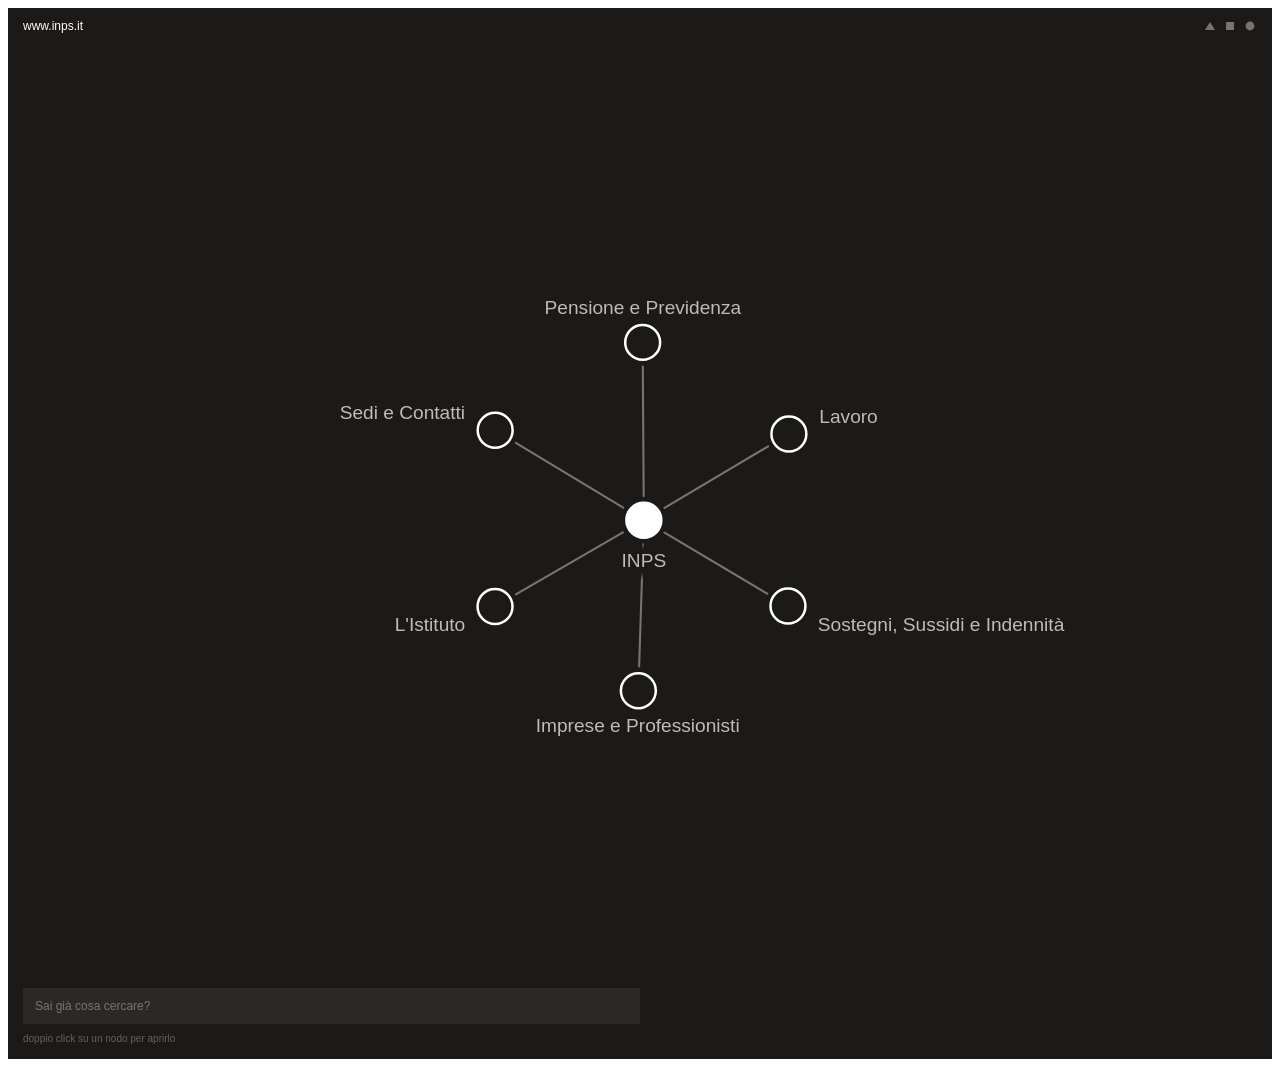
==== index.html @ 3ab74b45 "mappa interattiva PA italiana Strumento digitale legato alla ricerca "Design ostativo. I dark patter" ====
<style>
.vwrap{padding:0;}
.vpanel{background:#1b1a19;overflow:hidden;font-family:"Helvetica Neue",Helvetica,Arial,sans-serif;line-height:1.2;transition:opacity .3s ease;}
.vbar{display:flex;align-items:center;gap:10px;padding:11px 15px;}
.vaddr{font-size:12px;font-weight:500;color:#ffffff;}
.vicons{margin-left:auto;display:flex;align-items:center;gap:6px;}
.vicon{color:#76766f;cursor:pointer;display:inline-flex;transition:color .2s ease;}
.vicon:hover,.vicon.on{color:#b62118;}
.vfoot{padding:12px 15px;}
.vsearch{display:flex;align-items:center;width:50%;height:36px;padding:0 12px;background:#2a2927;box-sizing:border-box;}
.vsearch input{-webkit-appearance:none!important;appearance:none!important;border:0!important;border-radius:0!important;outline:0!important;box-shadow:none!important;background:transparent!important;margin:0!important;padding:0!important;height:100%!important;box-sizing:border-box!important;flex:1;font-size:12px;font-family:inherit;color:#ffffff;}
.vsearch input:focus,.vsearch input:focus-visible{outline:0!important;box-shadow:none!important;border:0!important;background:transparent!important;}
.vsearch input::placeholder{color:#76766f;}
.vstatus{font-size:10px;margin-top:9px;min-height:14px;overflow:hidden;}
.vstatus span{white-space:nowrap;overflow:hidden;text-overflow:ellipsis;color:#616160;}
.edge{stroke:#76766f;stroke-width:1.25;stroke-linecap:round;transition:stroke .3s,stroke-width .3s,opacity .5s;}
.edge.hot{stroke:#ffffff;stroke-width:2;}
.edge.redhot{stroke:#b62118;stroke-width:2.5;}
.edge.hid{opacity:0;}
.dot{cursor:pointer;transition:transform .2s ease-out,opacity .55s ease,stroke .3s;transform-box:fill-box;transform-origin:center;}
.dot.filled{fill:#ffffff;stroke:#ffffff;stroke-width:1.5;}
.dot.outline{fill:#1b1a19;stroke:#ffffff;stroke-width:1.5;}
.dot.redpath{stroke:#b62118;stroke-width:2;}
.dot.dim{stroke:#76766f;}
.dot.hid{opacity:0;pointer-events:none;}
.dot:hover{fill:#b62118;stroke:#b62118;transform:scale(1.4);}
.dot.home:hover{fill:#ffffff;stroke:#ffffff;transform:scale(1.4);}
.nlbl{font-size:11.5px;fill:#bdbcb8;font-family:"Helvetica Neue",Helvetica,Arial,sans-serif;pointer-events:none;transition:fill .3s ease;}
.nlbl.bright{fill:#ffffff;}
.nlbl.off{fill:#76766f;}
</style>
<div class="vwrap">
  <div class="vpanel" id="vpanel">
    <div class="vbar">
      <span class="vaddr">www.inps.it</span>
      <span class="vicons">
        <span class="vicon" id="vtri" title="apri lo schema completo" aria-label="schema completo"><svg width="14" height="14" viewBox="0 0 14 14" aria-hidden="true"><path d="M7 3 L12 11 L2 11 Z" fill="currentColor"/></svg></span>
        <span class="vicon" id="vfull" title="apri la vista affiancata (sito campione + mappa)" aria-label="apri vista affiancata"><svg width="14" height="14" viewBox="0 0 14 14" aria-hidden="true"><rect x="3" y="3" width="8" height="8" fill="currentColor"/></svg></span>
        <span class="vicon" id="vclose" title="Chiudi" aria-label="chiudi"><svg width="14" height="14" viewBox="0 0 14 14" aria-hidden="true"><circle cx="7" cy="7" r="4.4" fill="currentColor"/></svg></span>
      </span>
    </div>
    <svg id="vmap" width="100%" viewBox="0 0 760 560" role="img" style="display:block;background:#1b1a19;"></svg>
    <div class="vfoot">
      <div class="vsearch"><input id="vq" type="text" placeholder="Sai già cosa cercare?" aria-label="cerca nel sito"/></div>
      <div class="vstatus" id="vstatus"><span>doppio click su un nodo per aprirlo</span></div>
    </div>
  </div>
</div>
<script>
(function(){
  // Tutta la logica vive dentro boot(cfg), invece che sparsa nell'IIFE come prima,
  // perché il pulsante "quadrato" adesso deve aprire una seconda copia della mappa
  // dentro una finestra separata (vedi openSplitView più sotto). Per non tenere due
  // versioni del motore da mantenere allineate a mano, quella seconda copia viene
  // generata al volo con boot.toString() e rieseguita nel documento della nuova
  // finestra con misure diverse (più stretta e più alta). cfg porta solo i numeri
  // che cambiano fra le due versioni: il resto del codice è identico in entrambe.
  // Tutto quello che serve (compreso NS, che prima stava fuori dall'IIFE) deve
  // vivere dentro boot: è il testo di boot stesso ad essere rispedito nella
  // finestra nuova, quindi non può appoggiarsi a niente di esterno.
  function boot(cfg){
    var NS="http://www.w3.org/2000/svg";
    var E=function(t,a){var e=document.createElementNS(NS,t);for(var k in a)e.setAttribute(k,a[k]);return e;};
    var CX=cfg.CX, CY=cfg.CY, RAD=cfg.RAD, GAP=cfg.GAP, DEG=Math.PI/180, amp=cfg.amp, STAGGER=cfg.STAGGER, LOFF=cfg.LOFF;
    var VW=2*CX-40, VH=2*CY-40;
    var reduce = window.matchMedia && window.matchMedia('(prefers-reduced-motion: reduce)').matches;
    function easeOutCubic(t){return 1-Math.pow(1-t,3);}
    function easeOutBack(t){var c1=1.2,c3=c1+1;return 1+c3*Math.pow(t-1,3)+c1*Math.pow(t-1,2);}
    var _lmode="search", _full=false, _focusNode=null;
    function depthRadius(d){
      // I raggi erano numeri fissi pensati per il riquadro largo 760x560. Nella
      // vista affiancata il riquadro è più stretto, quindi li scalo in base a
      // quanto è piccola la dimensione che stringe di più (di solito la larghezza),
      // usando come riferimento il caso originale (280 = metà dei 560 di altezza).
      var k = Math.min(CX,CY)/280;
      if(d<=1)return 116*k;
      if(_lmode==="hover"){if(d===2)return 200*k;return 300*k;}
      if(_lmode==="full"){if(d===2)return 210*k;return 312*k;}
      if(d===2)return 206*k;return 286*k;
    }
    var B="https://www.inps.it/it/it";
    var SC="https://www.inps.it/it/it/dettaglio-scheda.it.schede-servizio-strumento.schede-servizi.";
    var O=B+"/l-istituto/organi-istituzionali", S=B+"/l-istituto/struttura-organizzativa", CIV=O+"/consiglio-di-indirizzo-e-vigilanza--civ";
    var tree={label:"INPS",url:B+".html",children:[
      {label:"Pensione e Previdenza",url:B+"/previdenza.html",children:[
        {label:"Prestazioni",url:B+"/previdenza.html",children:[
          {label:"Domanda di pensione",url:B+"/previdenza/domanda-di-pensione.html"},
          {label:"Fondi e Gestioni",url:B+"/previdenza/fondi-e-gestioni.html"},
          {label:"Prestiti e anticipi",url:B+"/previdenza/prestiti-e-anticipi.html"},
          {label:"Benefici e detrazioni",url:B+"/previdenza/benefici-previdenziali-e-detrazioni.html"}
        ]},
        {label:"Contributi",url:B+"/previdenza.html",children:[
          {label:"Versamento Contributi",url:B+"/previdenza/versamento-contributi.html"},
          {label:"Accredito figurativi",url:B+"/previdenza/accredito-contributi-figurativi.html"},
          {label:"Rimborso di contributi",url:B+"/previdenza/rimborso-di-contributi.html"},
          {label:"Ricongiunzioni e riscatti",url:B+"/previdenza/ricongiunzioni-e-riscatti.html"}
        ]},
        {label:"Servizi",url:B+"/previdenza.html",children:[
          {label:"Cedolino della pensione",url:SC+"cedolino-della-pensione-50615.cedolino-della-pensione.html"},
          {label:"Visualizzazione indebiti",url:SC+"visualizzazione-indebiti.html"},
          {label:"Stato di una pratica",url:SC+"stato-di-una-pratica-o-di-una-domanda.html"}
        ]}
      ]},
      {label:"Lavoro",url:B+"/lavoro.html",children:[
        {label:"Tutele",url:B+"/lavoro.html",children:[
          {label:"Congedi e permessi",url:B+"/lavoro/congedi-permessi-e-certificati.html"},
          {label:"Disoccupazione",url:B+"/lavoro/disoccupazione.html"},
          {label:"Malattia",url:B+"/lavoro/malattia.html"},
          {label:"Integrazioni salariali",url:B+"/lavoro/integrazioni-salariali.html"}
        ]},
        {label:"Rapporti di lavoro",url:B+"/lavoro.html",children:[
          {label:"Contratti di lavoro",url:B+"/lavoro/contratti-rapporti-lavoro.html"},
          {label:"TFS/TFR",url:B+"/lavoro/tfs-tfr.html"},
          {label:"Concorsi INPS",url:B+"/lavoro/concorsi-interpelli-e-reclutamenti-inps.html"}
        ]},
        {label:"Contributi",url:B+"/lavoro.html",children:[
          {label:"Contributi dipendenti",url:B+"/lavoro/contributi-dipendenti-e-collaboratori.html"},
          {label:"Contributi figurativi",url:B+"/lavoro/contributi-figurativi-valorizzazione.html"},
          {label:"Fondi di garanzia",url:B+"/lavoro/fondo-di-garanzia.html"}
        ]}
      ]},
      {label:"Sostegni, Sussidi e Indennità",url:B+"/sostegni-sussidi-indennita.html",children:[
        {label:"Famiglia",url:B+"/sostegni-sussidi-indennita.html",children:[
          {label:"Per genitori",url:B+"/sostegni-sussidi-indennita/per-genitori.html"},
          {label:"Per nucleo familiare",url:B+"/sostegni-sussidi-indennita/per-nucleo-familiare.html"},
          {label:"Per superstiti/eredi",url:B+"/sostegni-sussidi-indennita/per-superstiti-eredi.html"}
        ]},
        {label:"Reddito e lavoro",url:B+"/sostegni-sussidi-indennita.html",children:[
          {label:"Per disoccupati",url:B+"/sostegni-sussidi-indennita/per-disoccupati.html"},
          {label:"Per basso reddito",url:B+"/sostegni-sussidi-indennita/per-persone-a-basso-reddito.html"}
        ]},
        {label:"Salute",url:B+"/sostegni-sussidi-indennita.html",children:[
          {label:"Per disabili e invalidi",url:B+"/sostegni-sussidi-indennita/per-disabili-invalidi-inabili.html"},
          {label:"Per malattia",url:B+"/sostegni-sussidi-indennita/per-malattia.html"},
          {label:"Per spese sanitarie",url:B+"/sostegni-sussidi-indennita/per-spese-sanitarie.html"}
        ]},
        {label:"Studio",url:B+"/sostegni-sussidi-indennita.html",children:[
          {label:"Studio e formazione",url:B+"/sostegni-sussidi-indennita/studio-e-formazione.html"}
        ]}
      ]},
      {label:"Imprese e Professionisti",url:B+"/imprese-e-liberi-professionisti.html",children:[
        {label:"Pagamenti",url:B+"/imprese-e-liberi-professionisti.html",children:[
          {label:"Rimborsi",url:B+"/imprese-e-liberi-professionisti/rimborsi.html"},
          {label:"Debiti contributivi",url:B+"/imprese-e-liberi-professionisti/debiti-contributivi.html"},
          {label:"Incentivi all'assunzione",url:B+"/imprese-e-liberi-professionisti/incentivi-all-assunzione.html"}
        ]},
        {label:"Gestione azienda",url:B+"/imprese-e-liberi-professionisti.html",children:[
          {label:"Apertura/chiusura attività",url:B+"/imprese-e-liberi-professionisti/apertura-variazione-chiusura-azienda-attivita.html"},
          {label:"Comunicazioni adempimenti",url:B+"/imprese-e-liberi-professionisti/comunicazioni-per-adempimenti-contributivi.html"},
          {label:"Certificazioni",url:B+"/imprese-e-liberi-professionisti/certificazioni-e-riconoscimenti.html"}
        ]},
        {label:"Sostegno",url:B+"/imprese-e-liberi-professionisti.html",children:[
          {label:"Cassa Integrazione",url:B+"/imprese-e-liberi-professionisti/cassa-integrazione-e-riqualificazione-del-personale.html"},
          {label:"Lavoratori licenziati",url:B+"/imprese-e-liberi-professionisti/sostegno-ai-lavoratori-licenziati.html"},
          {label:"Eventi Straordinari",url:B+"/imprese-e-liberi-professionisti/eventi-straordinari.html"}
        ]}
      ]},
      {label:"L'Istituto",url:B+"/l-istituto.html",children:[
        {label:"Organi istituzionali",url:O+".html",children:[
          {label:"Presidente",url:O+"/presidente.html"},
          {label:"Consiglio di Amministrazione",url:O+"/consiglio-di-amministrazione.html"},
          {label:"CIV",url:CIV+".html"},
          {label:"Collegio dei Sindaci",url:O+"/collegio-dei-sindaci.html"},
          {label:"Direttore Generale",url:O+"/direttore-generale.html"}
        ]},
        {label:"Struttura organizzativa",url:S+".html",children:[
          {label:"Direzione Comunicazione",url:S+"/direzioni-centrali/direzione-centrale-comunicazione.html"},
          {label:"Direzione Entrate",url:S+"/direzioni-centrali/direzione-centrale-entrate.html"},
          {label:"Direzione Pensioni",url:S+"/direzioni-centrali/direzione-centrale-pensioni.html"},
          {label:"Direzione Risorse umane",url:S+"/direzioni-centrali/direzione-centrale-risorse-umane.html"},
          {label:"Uffici centrali",url:S+"/uffici-centrali.html"}
        ]},
        {label:"Documenti CIV",url:CIV+".html",children:[
          {label:"Delibere e Odg",url:CIV+"/delibere-e-odg.html"},
          {label:"Atti di indirizzo",url:CIV+"/atti-di-indirizzo-e-vigilanza.html"},
          {label:"Relazioni di verifica",url:CIV+"/atti-di-indirizzo-e-vigilanza/relazioni-di-verifica.html"},
          {label:"Eventi e pubblicazioni",url:CIV+"/eventi-e-pubblicazioni-del-civ.html"}
        ]}
      ]},
      {label:"Sedi e Contatti",url:B+"/sedi-e-contatti.html",children:[
        {label:"Canali di contatto",url:B+"/sedi-e-contatti.html",children:[
          {label:"Contact Center",url:B+"/sedi-e-contatti/contact-center-multicanale.html"},
          {label:"INPS Risponde",url:B+"/sedi-e-contatti/inps-risponde.html"}
        ]},
        {label:"Sul territorio",url:B+"/sedi-e-contatti.html",children:[
          {label:"Trova la Sede",url:B+"/sedi-e-contatti/trova-la-sede.html"},
          {label:"Uffici di Patronato",url:B+"/sedi-e-contatti/uffici-di-patronato.html"}
        ]},
        {label:"Strumenti",url:B+"/sedi-e-contatti.html",children:[
          {label:"Mappa del sito",url:B+"/mappa-del-sito.html"},
          {label:"App INPS Mobile",url:B+"/dettaglio-scheda.it.app.app-inps-mobile.html"}
        ]}
      ]}
    ]};
    function norm(n){n.children=(n.children||[]).map(function(c){return norm(c);});return n;}
    norm(tree);

    var svg=document.getElementById("vmap");
    svg.setAttribute("viewBox","0 0 "+(2*CX)+" "+(2*CY)); // ridondante sulla pagina principale, ma tiene sincronizzata la finestra affiancata senza dover copiare i numeri a mano nel markup
    var defs=E("defs",{});
    defs.innerHTML='<radialGradient id="vhalo" cx="50%" cy="50%" r="50%"><stop offset="0%" stop-color="#1b1a19" stop-opacity="1"/><stop offset="60%" stop-color="#1b1a19" stop-opacity="1"/><stop offset="100%" stop-color="#1b1a19" stop-opacity="0"/></radialGradient><radialGradient id="vglow" cx="50%" cy="50%" r="50%"><stop offset="0%" stop-color="#2d1513" stop-opacity="1"/><stop offset="58%" stop-color="#241312" stop-opacity="0.97"/><stop offset="100%" stop-color="#1b1a19" stop-opacity="0"/></radialGradient>';
    svg.appendChild(defs);
    var cam=E("g",{}); svg.appendChild(cam);
    var edgeLayer=E("g",{}), haloLayer=E("g",{}), nodeLayer=E("g",{}), lblLayer=E("g",{}), focusLayer=E("g",{});
    cam.appendChild(edgeLayer);cam.appendChild(haloLayer);cam.appendChild(nodeLayer);cam.appendChild(lblLayer);cam.appendChild(focusLayer);
    var nodes=[], edges=[], sections=[], home, hoveredNode=null;
    function build(node,parent,depth){
      node.depth=depth;node.parent=parent;node.url=node.url||"#";
      node.bx=CX;node.by=CY;node.tx=CX;node.ty=CY;node.ox=0;node.oy=0;node._ang=0;node._rOff=0;node._dx=CX;node._dy=CY;
      node.rcur=depth<=1?RAD:0;node.appearing=false;node.appearStart=0;node.lblW=null;node.wob=1;node._rk=0;node._pr=1;
      node._lo=(depth<=1?1:0);node._ho=(depth<=1?1:0);node._ulo=0;node._ux1=CX;node._ux2=CX;node._uy=CY;
      node.p1=Math.random()*6.28;node.p2=Math.random()*6.28;node.hidden=depth>=2;
      node.fill=depth===0?"filled":"outline";node.dim=false;node.bright=false;node.redOutline=false;node._match=null;
      node._disp=node.label;node._curText=node.label;node._lyShift=0;node._lhidden=false;node._focus=false;
      node.el=E("circle",{class:"dot "+node.fill+(depth>=2?" hid":""),r:node.rcur,cx:CX,cy:CY});
      node.halo=E("ellipse",{fill:"url(#vhalo)",rx:0,ry:11.5,cx:CX,cy:CY,opacity:0,"pointer-events":"none"});
      node.lbl=E("text",{class:"nlbl",x:CX,y:CY,"text-anchor":"middle","dominant-baseline":"central"});
      node.lbl.style.opacity=node._lo; node.lbl.textContent=node.label;
      node.ul=E("line",{stroke:"#b62118","stroke-width":1.8,"stroke-linecap":"round","pointer-events":"none",x1:0,y1:0,x2:0,y2:0,opacity:0});
      haloLayer.appendChild(node.halo);nodeLayer.appendChild(node.el);lblLayer.appendChild(node.lbl);lblLayer.appendChild(node.ul);
      if(parent){node.inEdge={from:parent,to:node,el:E("line",{class:"edge"+(depth>=2?" hid":""),x1:CX,y1:CY,x2:CX,y2:CY})};edgeLayer.appendChild(node.inEdge.el);edges.push(node.inEdge);}
      nodes.push(node);if(depth===1)sections.push(node);
      node.children.forEach(function(c){build(c,node,depth+1);});
    }
    build(tree,null,0);home=tree;
    sections.forEach(function(s,i){s.angle0=(-90+i*(360/sections.length))*DEG;});

    function leafCount(n,inc){var k=n.children.filter(inc);if(!k.length)return 1;var s=0;for(var i=0;i<k.length;i++)s+=leafCount(k[i],inc);return s;}
    function layoutNode(node,a0,a1,inc){
      node._ang=(a0+a1)/2;
      if(node.depth>=1){var R=depthRadius(node.depth)+(node._rOff||0);node.tx=CX+R*Math.cos(node._ang);node.ty=CY+R*Math.sin(node._ang);}
      var kids=node.children.filter(inc);
      if(!kids.length)return;
      var tot=0,lc=[];for(var i=0;i<kids.length;i++){lc[i]=leafCount(kids[i],inc);tot+=lc[i];}
      if(!tot)tot=kids.length;
      var a=a0;
      for(var j=0;j<kids.length;j++){kids[j]._rOff=(j%2)*STAGGER;var w=(a1-a0)*(lc[j]/tot);layoutNode(kids[j],a,a+w,inc);a+=w;}
    }
    function bbox(pred,withLabels){
      var mnX=1e9,mnY=1e9,mxX=-1e9,mxY=-1e9,any=false;
      for(var i=0;i<nodes.length;i++){var n=nodes[i];if(!pred(n))continue;any=true;
        var pts=[[n.tx,n.ty]];
        if(withLabels){
          var w=(n.lblW||n.label.length*6.0)+12;
          if(n===home){pts.push([n.tx-w/2,n.ty+RAD+18]);pts.push([n.tx+w/2,n.ty+RAD+18]);}
          else{var ux=n.tx-CX,uy=n.ty-CY,L=Math.hypot(ux,uy)||1;var ax=n.tx+ux/L*LOFF,ay=n.ty+uy/L*LOFF;
            var tipx=(ux>=0)?ax+w:ax-w;pts.push([ax,ay]);pts.push([tipx,ay]);pts.push([n.tx,n.ty+13]);pts.push([n.tx,n.ty-13]);}
        }
        for(var p=0;p<pts.length;p++){var X=pts[p][0],Y=pts[p][1];if(X<mnX)mnX=X;if(X>mxX)mxX=X;if(Y<mnY)mnY=Y;if(Y>mxY)mxY=Y;}
      }
      return any?{minX:mnX,minY:mnY,maxX:mxX,maxY:mxY}:null;
    }

    function geoT(n,text,shift){
      n.lbl.textContent=text; var w; try{w=n.lbl.getComputedTextLength();}catch(e){w=text.length*6;}
      var lx,ly,anc;
      if(n===home){lx=n.tx;ly=n.ty+RAD+14+(shift||0);anc="middle";}
      else{var ux=n.tx-CX,uy=n.ty-CY,L=Math.hypot(ux,uy)||1;lx=n.tx+ux/L*LOFF;ly=n.ty+uy/L*LOFF+(shift||0);anc=(ux>4?"start":(ux<-4?"end":"middle"));}
      var x0=anc==="start"?lx:(anc==="end"?lx-w:lx-w/2);
      return {x0:x0,x1:x0+w,y0:ly-7,y1:ly+7,w:w};
    }
    function hit(b,list){for(var i=0;i<list.length;i++){var o=list[i];if(b.x0<o.x1+3&&b.x1>o.x0-3&&b.y0<o.y1+3&&b.y1>o.y0-3)return true;}return false;}
    function prioritySort(pri){return function(a,b){var pa=(a===pri?0:(a.bright?1:(a.redOutline?2:3+a.depth)));var pb=(b===pri?0:(b.bright?1:(b.redOutline?2:3+b.depth)));return pa-pb;};}
    function resetLabels(){nodes.forEach(function(n){n._lyShift=0;n._lhidden=false;n._disp=n.label;});}
    function finishLabels(vis){vis.forEach(function(n){n.lbl.textContent=n._disp;n._curText=n._disp;n.lblW=null;});}
    function resolveNudge(pri){
      resetLabels();
      var vis=nodes.filter(function(n){return !n.hidden;});
      vis.sort(prioritySort(pri));
      var boxes=[],shifts=[0,13,-13,22,-22,31,-31];
      vis.forEach(function(n){
        var chosen=null,cs=0;
        for(var s=0;s<shifts.length;s++){var g=geoT(n,n.label,shifts[s]);if(!hit(g,boxes)){chosen=g;cs=shifts[s];break;}}
        if(!chosen){chosen=geoT(n,n.label,0);cs=0;}
        n._lyShift=cs;boxes.push(chosen);
      });
      finishLabels(vis);
    }
    function resolveTruncate(pri){
      // Prima versione: provava solo la posizione base e, se collideva, accorciava
      // il testo restando fermo lì. Il guaio è che due nodi vicini nello schema
      // completo restano quasi sempre alla stessa altezza: rimpicciolire la scritta
      // non li separa, e il risultato erano le etichette impastate una sull'altra
      // che si vedevano nello screenshot. Ora, esattamente come fa resolveNudge per
      // la mappa normale, si tentano prima tutti gli spostamenti verticali con il
      // nome per intero; si passa a tagliare con i puntini solo come ultima risorsa,
      // continuando comunque a provare le stesse posizioni alternative.
      resetLabels();
      var vis=nodes.filter(function(n){return !n.hidden;});
      vis.sort(prioritySort(pri));
      var boxes=[],shifts=[0,13,-13,22,-22,31,-31];
      vis.forEach(function(n){
        var full=n.label,chosen=null,cs=0,text=full;
        for(var s=0;s<shifts.length;s++){
          var g=geoT(n,full,shifts[s]);
          if(!hit(g,boxes)){chosen=g;cs=shifts[s];break;}
        }
        if(!chosen){
          for(var k=full.length-1;k>=3&&!chosen;k--){
            var t=full.slice(0,k)+"…";
            for(var s2=0;s2<shifts.length;s2++){
              var gg=geoT(n,t,shifts[s2]);
              if(!hit(gg,boxes)){chosen=gg;cs=shifts[s2];text=t;break;}
            }
          }
        }
        if(!chosen){text=(full.length<=4)?full:(full.slice(0,3)+"…");chosen=geoT(n,text,0);cs=0;}
        n._disp=text;n._lyShift=cs;boxes.push(chosen);
      });
      finishLabels(vis);
    }

    var statusSpan=document.querySelector("#vstatus span");
    function setStatus(txt){statusSpan.textContent=txt;}
    function cleanUrl(u){u=(u||'').replace(/^https?:\/\//,'');if(u.length>62)u=u.slice(0,59)+'…';return u;}
    function applyVisual(n){
      n.el.setAttribute("class","dot "+n.fill+(n===home?" home":"")+(n.hidden?" hid":"")+(n.dim?" dim":"")+(n.redOutline?" redpath":""));
      n.lbl.setAttribute("class","nlbl"+((n.bright||n.redOutline)?" bright":"")+(n.dim?" off":""));
      if(n.inEdge)n.inEdge.el.classList.toggle("hid",n.hidden);
    }
    function triggerAppear(list,now0){
      list.forEach(function(n){n._rk=Math.random();});
      list.sort(function(a,b){return a.depth-b.depth||a._rk-b._rk;});
      list.forEach(function(n,k){n.appearing=true;n.appearStart=now0+k*120+Math.random()*55;n.bx=n.parent.bx;n.by=n.parent.by;n.rcur=0;n._lo=0;n._ho=0;});
    }
    function clearMatches(){nodes.forEach(function(n){n._match=null;});}
    function clearRed(){nodes.forEach(function(n){n.redOutline=false;});nodes.forEach(applyVisual);edges.forEach(function(e){e.el.classList.remove("redhot");});}

    function moveToFocus(n){
      if(!n||n===home)return;
      n.halo.setAttribute("fill","url(#vglow)");
      focusLayer.appendChild(n.halo);focusLayer.appendChild(n.lbl);focusLayer.appendChild(n.ul);
      // n.el (il pallino) di proposito NON viene più spostato qui. Portarlo avanti
      // e indietro fra i gruppi mentre il mouse ci stava sopra gli faceva perdere
      // per un frame lo stato :hover del CSS (o interrompeva la transizione dello
      // scale), ed era quello lo sfarfallio sul nodo appena lasciato segnalato in
      // fase di test. L'alone e l'etichetta sopra a tutto bastano per leggerla bene,
      // il pallino può restare nel suo layer normale.
      n._focus=true;
    }
    function clearFocus(n){
      if(!n)return;
      n.halo.setAttribute("fill","url(#vhalo)");
      haloLayer.appendChild(n.halo);lblLayer.appendChild(n.lbl);lblLayer.appendChild(n.ul);
      n._focus=false;
    }
    function applyFocus(n){if(_focusNode&&_focusNode!==n)clearFocus(_focusNode);if(n&&n!==home){moveToFocus(n);_focusNode=n;}else{_focusNode=null;}}

    function setLayout(H,red){
      if(red===undefined)red=true;
      _lmode="hover";
      clearMatches();
      nodes.forEach(function(n){n._oldHidden=n.hidden;});
      nodes.forEach(function(n){n._vis=(n.depth<=1);n._exp=false;n.bright=false;n.dim=false;n.redOutline=false;n.fill=(n===home?"filled":"outline");n._rOff=0;});
      var section=null,redPath=[];
      if(H){section=H;while(section.depth>1)section=section.parent;
        for(var pp=H;pp&&pp.depth>=1;pp=pp.parent){if(pp.children.length)pp._exp=true;}
        for(var qq=H;qq;qq=qq.parent)redPath.push(qq);}
      var asc=nodes.slice().sort(function(a,b){return a.depth-b.depth;});
      asc.forEach(function(n){if(n.depth>1)n._vis=n.parent._vis&&n.parent._exp;});
      home.tx=CX;home.ty=CY;home._ang=0;
      sections.forEach(function(s){var R=depthRadius(1);s.tx=CX+R*Math.cos(s.angle0);s.ty=CY+R*Math.sin(s.angle0);s._ang=s.angle0;});
      if(section){
        var lc=leafCount(section,function(n){return n._vis;});
        var wdeg=Math.max(58,Math.min(150,lc*13));
        var W=wdeg*DEG;
        layoutNode(section, section.angle0-W/2, section.angle0+W/2, function(n){return n._vis;});
        sections.forEach(function(s){if(s!==section)s.dim=true;});
      }
      nodes.forEach(function(n){if(n.depth>=2)n.hidden=!n._vis;});
      asc.forEach(function(n){if(n.depth>=2&&n.hidden){n.tx=n.parent.tx;n.ty=n.parent.ty;}});
      if(red)redPath.forEach(function(n){if(n!==home)n.redOutline=true;});
      var newly=[];asc.forEach(function(n){if(n._oldHidden&&!n.hidden&&n.parent)newly.push(n);});
      triggerAppear(newly,performance.now());
      nodes.forEach(applyVisual);
      edges.forEach(function(e){e.el.classList.remove("hot");e.el.classList.remove("redhot");});
      if(red)redPath.forEach(function(node){if(node.inEdge)node.inEdge.el.classList.add("redhot");});
      resolveNudge(H||null);
      if(section){cam.mode="hover";cam.box=bbox(function(n){return !n.hidden&&!n.dim;},true);}
      else{cam.mode="idle";cam.box=null;}
    }

    function searchLayout(matches){
      _lmode="search";
      nodes.forEach(function(n){n._oldHidden=n.hidden;});
      var revealed={};function reveal(n){for(var p=n;p;p=p.parent)revealed[nodes.indexOf(p)]=true;}
      matches.forEach(reveal);
      function isRev(n){return revealed[nodes.indexOf(n)]===true;}
      nodes.forEach(function(n){n.bright=false;n.dim=false;n.redOutline=false;n.fill=(n===home?"filled":"outline");n._rOff=0;});
      nodes.forEach(function(n){n.hidden=(n!==home)&&!isRev(n);});
      home.tx=CX;home.ty=CY;home._ang=0;
      sections.forEach(function(s){var R=depthRadius(1);s.tx=CX+R*Math.cos(s.angle0);s.ty=CY+R*Math.sin(s.angle0);s._ang=s.angle0;});
      var inc=function(n){return isRev(n);};
      var revSecs=sections.filter(isRev).sort(function(a,b){return a.angle0-b.angle0;});
      if(revSecs.length){
        var ns=revSecs.length, gap=(ns>1?9*DEG:0), usable=2*Math.PI-gap*ns;
        var tot=0,lc=[];revSecs.forEach(function(s,i){lc[i]=leafCount(s,inc);tot+=lc[i];});if(!tot)tot=ns;
        var a=-Math.PI/2;
        revSecs.forEach(function(s,i){var w=usable*(lc[i]/tot);layoutNode(s,a,a+w,inc);a+=w+gap;});
      }
      nodes.forEach(function(n){if(n.hidden){n.tx=home.tx;n.ty=home.ty;}});
      matches.forEach(function(m){m.fill="filled";m.bright=true;});
      var newly=[];nodes.slice().sort(function(a,b){return a.depth-b.depth;}).forEach(function(n){if(n._oldHidden&&!n.hidden&&n.parent)newly.push(n);});
      triggerAppear(newly,performance.now());
      nodes.forEach(applyVisual);
      edges.forEach(function(e){e.el.classList.remove("redhot");e.el.classList.toggle("hot",!e.to.hidden&&!e.from.hidden);});
      resolveNudge(null);
      cam.box=bbox(function(n){return !n.hidden;},true);cam.mode="search";
    }

    function openAll(){
      _full=true;_lmode="full";clearMatches();
      nodes.forEach(function(n){n._oldHidden=n.hidden;});
      nodes.forEach(function(n){n.bright=false;n.dim=false;n.redOutline=false;n.fill=(n===home?"filled":"outline");n._rOff=0;n.hidden=false;});
      home.tx=CX;home.ty=CY;home._ang=0;
      var inc=function(){return true;};
      // il gap fra le sezioni era 6°: portato a 9° (uguale a quello della ricerca)
      // per dare un po' più di respiro fra un ramo e l'altro prima ancora che
      // entri in gioco resolveTruncate — meno affollamento a monte, meno lavoro
      // da fare a valle per separare le etichette.
      var ns=sections.length, gap=9*DEG, usable=2*Math.PI-gap*ns;
      var tot=0,lc=[];sections.forEach(function(s,i){lc[i]=leafCount(s,inc);tot+=lc[i];});if(!tot)tot=ns;
      var a=-Math.PI/2;
      sections.forEach(function(s,i){var w=usable*(lc[i]/tot);layoutNode(s,a,a+w,inc);a+=w+gap;});
      var newly=[];nodes.slice().sort(function(a,b){return a.depth-b.depth;}).forEach(function(n){if(n._oldHidden&&!n.hidden&&n.parent)newly.push(n);});
      triggerAppear(newly,performance.now());
      nodes.forEach(applyVisual);
      edges.forEach(function(e){e.el.classList.remove("redhot");e.el.classList.remove("hot");});
      // Agganciato (zoomato) mostro i nomi per intero, solo spostati per non toccarsi;
      // negli altri contesti (inquadratura che tiene tutto) accorcio coi puntini.
      (ctxMode()==="docked"?resolveNudge:resolveTruncate)(null);
      cam.box=bbox(function(n){return !n.hidden;},true);cam.mode="search";
    }
    function highlightInFull(H){
      nodes.forEach(function(n){n.redOutline=false;});
      for(var qq=H;qq&&qq!==home;qq=qq.parent)qq.redOutline=true;
      nodes.forEach(applyVisual);
      edges.forEach(function(e){e.el.classList.remove("redhot");});
      for(var p=H;p&&p.parent;p=p.parent){if(p.inEdge)p.inEdge.el.classList.add("redhot");}
      (ctxMode()==="docked"?resolveNudge:resolveTruncate)(H);
    }

    function qval(){var q=document.getElementById("vq");return q?q.value.trim():"";}
    nodes.forEach(function(n){
      n.el.addEventListener("mouseenter",function(){
        if(qval())return;
        if(n===home){hoveredNode=null;applyFocus(null);if(_full){clearRed();resolveTruncate(null);setStatus("schema completo · posati su un nodo");}else{setLayout(null);setStatus("doppio click su un nodo per aprirlo");}return;}
        hoveredNode=n;
        if(_full){highlightInFull(n);}else{setLayout(n,true);}
        applyFocus(n);
        setStatus("doppio click per aprire: "+cleanUrl(n.url));
      });
      n.el.addEventListener("mouseleave",function(){if(hoveredNode===n)hoveredNode=null;});
      n.el.addEventListener("dblclick",function(){if(n.hidden)return;if(n.url&&n.url!=="#")window.open(n.url,"_blank","noopener");});
    });

    function search(raw){
      var q=(raw||"").trim().toLowerCase();
      clearMatches();hoveredNode=null;applyFocus(null);
      if(!q){if(_full){openAll();setStatus("schema completo · posati su un nodo");}else{setLayout(null);setStatus("doppio click su un nodo per aprirlo");}return;}
      var matches=nodes.filter(function(n){return n.label.toLowerCase().indexOf(q)>-1;});
      if(matches.length===0){setLayout(null);setStatus("nessun risultato per «"+raw.trim()+"»");return;}
      matches.forEach(function(n){n._match={start:n.label.toLowerCase().indexOf(q),len:q.length};});
      searchLayout(matches);
      var word=matches.length===1?"risultato":"risultati";
      setStatus(matches.length+" "+word+" · doppio click per aprire");
    }
    document.getElementById("vq").addEventListener("input",function(){search(this.value);});
    document.getElementById("vtri").addEventListener("click",function(){
      if(_full){_full=false;applyFocus(null);setLayout(null);setStatus("doppio click su un nodo per aprirlo");this.classList.remove("on");}
      else{openAll();setStatus("schema completo · posati su un nodo");this.classList.add("on");}
    });

    // Il quadrato apre una vista affiancata: un sito campione a sinistra e, a
    // destra, questa stessa mappa in una colonna più stretta e più alta (una vera
    // "finestra divisa" del sistema operativo non è qualcosa che una pagina web
    // possa comandare per motivi di sicurezza del browser, quindi l'effetto è
    // ricreato con due riquadri dentro un'unica finestra nuova, che è l'equivalente
    // pratico più vicino). openSplitView vive dentro boot proprio per poter essere
    // rigenerata via boot.toString() e rieseguita nel documento della finestra
    // aperta, con cfg diverso: stessa logica, misure diverse.
    function openSplitView(){
      var w=window.open("","_blank","width=1180,height=880");
      if(!w){setStatus("il browser ha bloccato il pop-up: consenti le finestre per la vista affiancata");return;}
      var vCfg={CX:230,CY:360,RAD:10.5,GAP:4,amp:2.0,STAGGER:38,LOFF:19,closeAction:"window",followZoom:1.7};
      var appMarkup=
        '<div class="vpanel" id="vpanel">'+
          '<div class="vbar">'+
            '<span class="vaddr">www.inps.it</span>'+
            '<span class="vicons">'+
              '<span class="vicon" id="vtri" title="apri lo schema completo" aria-label="schema completo"><svg width="14" height="14" viewBox="0 0 14 14" aria-hidden="true"><path d="M7 3 L12 11 L2 11 Z" fill="currentColor"/></svg></span>'+
              '<span class="vicon" id="vfloat" title="finestra a parte sopra il sito" aria-label="finestra a parte sopra il sito"><svg width="14" height="14" viewBox="0 0 14 14" aria-hidden="true"><rect x="3" y="3" width="8" height="8" fill="currentColor"/></svg></span>'+
              '<span class="vicon" id="vclose" title="Chiudi" aria-label="chiudi"><svg width="14" height="14" viewBox="0 0 14 14" aria-hidden="true"><circle cx="7" cy="7" r="4.4" fill="currentColor"/></svg></span>'+
            '</span>'+
          '</div>'+
          '<svg id="vmap" width="100%" viewBox="0 0 '+(2*vCfg.CX)+' '+(2*vCfg.CY)+'" role="img" style="display:block;background:#1b1a19;"></svg>'+
          '<div class="vfoot">'+
            '<div class="vsearch"><input id="vq" type="text" placeholder="Sai già cosa cercare?" aria-label="cerca nel sito"/></div>'+
            '<div class="vstatus" id="vstatus"><span>doppio click su un nodo per aprirlo</span></div>'+
          '</div>'+
        '</div>';
      // Il sito INPS vieta di essere incluso in un frame (X-Frame-Options), quindi
      // l'iframe restava vuoto con "Connessione negata". Qui il riquadro di sinistra
      // è una riproduzione statica e fedele della home inps.it, in puro HTML/CSS:
      // si carica sempre, resta leggera e non dipende dai permessi del sito reale.
      function inpsCard(tag,date,title,blurb){
        return '<div class="inps-card"><div class="inps-card-top"><span class="inps-card-ico"></span>'+
          '<span class="inps-card-tag">'+tag+(date?' <span class="inps-card-date">'+date+'</span>':'')+'</span></div>'+
          '<div class="inps-card-title">'+title+'</div><div class="inps-card-blurb">'+blurb+'</div>'+
          '<div class="inps-card-more">'+(tag==='Servizio'?'Accedi al servizio':'Scopri di più')+' \u2192</div></div>';
      }
      var inpsSwirl='<svg width="40" height="26" viewBox="0 0 40 26" aria-hidden="true"><path d="M6 13 C6 6.4 13 6.4 18.5 13 C24 19.6 31 19.6 31 13 C31 6.4 24 6.4 18.5 13 C13 19.6 6 19.6 6 13 Z" fill="none" stroke="#0059a9" stroke-width="3.4" stroke-linecap="round"/></svg>';
      var inpsSearchIco='<svg width="17" height="17" viewBox="0 0 24 24" fill="none" stroke="#0059a9" stroke-width="2.2" stroke-linecap="round"><circle cx="10.5" cy="10.5" r="7"/><line x1="15.8" y1="15.8" x2="21" y2="21"/></svg>';
      var sampleMarkup=
        '<div class="samplepane">'+
          '<div class="sampleview">'+
            '<div class="inps">'+
              '<div class="inps-utility"><div class="inps-wrap inps-utility-in">'+
                '<nav class="inps-util-links"><a>L\'Istituto</a><a>INPS Comunica</a><a>Dati e Bilanci</a><a>Avvisi, Bandi e Fatturazione</a><a>Sedi e Contatti</a><a>Assistenza</a></nav>'+
                '<div class="inps-util-right"><span class="inps-lang">ITA \u25be</span><button class="inps-login">Accedi</button></div>'+
              '</div></div>'+
              '<div class="inps-head"><div class="inps-wrap inps-head-in">'+
                '<div class="inps-logo"><span class="inps-logo-mark">'+inpsSwirl+'</span><span class="inps-logo-text">INPS</span></div>'+
                '<div class="inps-search">'+inpsSearchIco+'<input value="" placeholder="Cerca servizi, informazioni, strumenti. Es.: \u2018Pensione di vecchiaia\u2019" readonly></div>'+
              '</div></div>'+
              '<div class="inps-nav"><div class="inps-wrap inps-nav-in">'+
                '<a class="inps-nav-item">Pensione e Previdenza \u25be</a>'+
                '<a class="inps-nav-item">Lavoro \u25be</a>'+
                '<a class="inps-nav-item">Sostegni, Sussidi e Indennità \u25be</a>'+
                '<a class="inps-nav-item">Imprese e Liberi Professionisti \u25be</a>'+
              '</div></div>'+
              '<div class="inps-wrap"><div class="inps-hero">'+
                '<div class="inps-hero-txt"><h1>L\'INPS è sempre con te.</h1><p>Scopri i servizi e gli strumenti per la tua vita quotidiana.</p><button class="inps-hero-btn">Entra in MyINPS</button></div>'+
                '<div class="inps-hero-img"></div>'+
              '</div></div>'+
              '<div class="inps-wrap"><h2 class="inps-section-title">In evidenza</h2>'+
                '<div class="inps-cards">'+
                  inpsCard('Notizia','15/05/2024','Assegno Unico e Universale Figli','Importi, requisiti e come fare domanda.')+
                  inpsCard('Notizia','10/05/2024','Bonus Psicologo','Al via le domande per il contributo, sessione 2024.')+
                  inpsCard('Notizia','08/05/2024','Congedo Parentale','Novità e aggiornamenti sulle modalità di fruizione.')+
                  inpsCard('Servizio','','Estratto Conto Contributivo','Verifica la tua posizione assicurativa.')+
                '</div>'+
              '</div>'+
            '</div>'+
          '</div>'+
        '</div>';
      var css=
        "@import url('https://fonts.googleapis.com/css2?family=Titillium+Web:wght@300;400;600;700;900&display=swap');"+
        "*{box-sizing:border-box;}"+
        "html,body{margin:0;height:100%;background:#141413;}"+
        "body{display:flex;font-family:'Helvetica Neue',Helvetica,Arial,sans-serif;}"+
        ".splitwrap{display:flex;width:100%;height:100%;}"+
        ".samplepane{flex:1 1 auto;min-width:0;display:flex;flex-direction:column;overflow:hidden;background:#ffffff;}"+
        ".sampleview{position:relative;flex:1 1 auto;min-height:0;overflow:auto;background:#ffffff;}"+
        // --- Riproduzione statica della home INPS (font reale Titillium Web) ---
        ".inps{background:#ffffff;color:#1b1b1b;min-height:100%;font-family:'Titillium Web','Helvetica Neue',Helvetica,Arial,sans-serif;}"+
        ".inps-wrap{max-width:1080px;margin:0 auto;padding:0 24px;}"+
        ".inps-utility{border-bottom:1px solid #eaeaea;}"+
        ".inps-utility-in{display:flex;align-items:center;justify-content:space-between;gap:14px;min-height:42px;flex-wrap:wrap;}"+
        ".inps-util-links{display:flex;gap:17px;flex-wrap:wrap;}"+
        ".inps-util-links a{font-size:12px;color:#26537e;text-decoration:none;white-space:nowrap;cursor:pointer;}"+
        ".inps-util-right{display:flex;align-items:center;gap:14px;}"+
        ".inps-lang{font-size:12px;color:#26537e;}"+
        ".inps-login{background:#0059a9;color:#fff;border:0;border-radius:4px;padding:8px 20px;font-size:13px;font-weight:700;cursor:pointer;}"+
        ".inps-head-in{display:flex;align-items:center;gap:26px;padding:16px 0;}"+
        ".inps-logo{display:flex;align-items:center;gap:9px;flex:0 0 auto;}"+
        ".inps-logo-mark{display:inline-flex;}"+
        ".inps-logo-text{font-size:27px;font-weight:700;letter-spacing:.04em;color:#0059a9;}"+
        ".inps-search{flex:1;min-width:0;display:flex;align-items:center;gap:11px;border:1px solid #cfd6dd;border-radius:6px;padding:0 16px;height:46px;background:#fff;}"+
        ".inps-search-ico{color:#0059a9;display:inline-flex;flex:0 0 auto;}"+
        ".inps-search input{border:0;outline:0;flex:1;min-width:0;font-size:14px;font-family:inherit;color:#5b6470;background:transparent;}"+
        ".inps-nav{border-top:1px solid #ededed;border-bottom:1px solid #ededed;background:#fff;}"+
        ".inps-nav-in{display:flex;gap:32px;min-height:52px;align-items:center;flex-wrap:wrap;}"+
        ".inps-nav-item{font-size:14px;font-weight:700;color:#003366;text-decoration:none;white-space:nowrap;cursor:pointer;}"+
        ".inps-hero{margin:24px 0;border-radius:8px;overflow:hidden;display:flex;min-height:220px;background:linear-gradient(115deg,#0a4f9e,#0b57a4 55%,#1466bd);}"+
        ".inps-hero-txt{flex:1 1 58%;padding:40px;color:#fff;display:flex;flex-direction:column;justify-content:center;gap:14px;}"+
        ".inps-hero-txt h1{margin:0;font-size:32px;font-weight:700;line-height:1.08;}"+
        ".inps-hero-txt p{margin:0;font-size:16px;font-weight:400;opacity:.94;max-width:340px;line-height:1.4;}"+
        ".inps-hero-btn{align-self:flex-start;margin-top:8px;background:#fff;color:#0059a9;border:0;border-radius:6px;padding:12px 22px;font-size:14px;font-weight:700;cursor:pointer;}"+
        ".inps-hero-img{flex:0 0 40%;background:linear-gradient(160deg,#0d4d94,#08386e),repeating-linear-gradient(90deg,transparent 0 22px,rgba(255,255,255,.05) 22px 24px),repeating-linear-gradient(0deg,transparent 0 22px,rgba(255,255,255,.05) 22px 24px);}"+
        ".inps-section-title{font-size:22px;font-weight:700;color:#003366;margin:8px 0 16px;}"+
        ".inps-cards{display:grid;grid-template-columns:repeat(4,1fr);gap:16px;padding-bottom:30px;}"+
        ".inps-card{border:1px solid #e6e6e6;border-radius:8px;padding:18px;display:flex;flex-direction:column;gap:9px;background:#fff;}"+
        ".inps-card-top{display:flex;align-items:center;gap:8px;}"+
        ".inps-card-ico{width:26px;height:26px;border-radius:6px;background:#e3edf7;flex:0 0 auto;}"+
        ".inps-card-tag{font-size:11px;font-weight:600;color:#6a7382;text-transform:uppercase;letter-spacing:.04em;}"+
        ".inps-card-date{color:#9aa1ac;font-weight:400;}"+
        ".inps-card-title{font-size:15px;font-weight:700;color:#14203a;line-height:1.25;}"+
        ".inps-card-blurb{font-size:13px;color:#5c636e;line-height:1.35;flex:1;}"+
        ".inps-card-more{font-size:13px;font-weight:700;color:#0059a9;}"+
        "@media(max-width:860px){.inps-cards{grid-template-columns:repeat(2,1fr);}.inps-hero-img{display:none;}}"+
        "@media(max-width:520px){.inps-cards{grid-template-columns:1fr;}.inps-hero-txt h1{font-size:26px;}}"+
        // La mappa affiancata: margini laterali ridotti (era padding 28 + colonna fissa larga) e larghezza
        // ora responsive, con minimo/massimo, così il riquadro resta usabile anche nel suo formato nativo.
        ".apppane{flex:0 1 clamp(320px,42%,540px);min-width:300px;padding:12px;display:flex;align-items:flex-start;justify-content:center;background:#18100f;border-left:1px solid #2a2927;}"+
        // --- Finestra staccata (il quadrato la attiva): riquadro QUADRATO in alto a destra.
        // Il pannello diventa colonna flex (barra + mappa + ricerca) e la mappa (#vmap) prende
        // tutta l'altezza centrale; il suo viewBox viene riadattato via JS al riquadro reale.
        ".splitwrap.floating .samplepane{flex:1 1 100%;}"+
        ".splitwrap.floating .apppane{position:fixed;top:22px;right:22px;bottom:auto;left:auto;flex:none;width:440px;height:440px;min-width:0;max-width:calc(100vw - 44px);max-height:calc(100vh - 44px);padding:0;background:transparent;border-left:0;box-shadow:0 22px 60px rgba(0,0,0,.6);border-radius:12px;z-index:50;}"+
        ".splitwrap.floating .apppane .vpanel{height:100%;display:flex;flex-direction:column;border-radius:12px;box-shadow:0 0 0 1px rgba(255,255,255,.06);}"+
        ".splitwrap.floating .apppane #vmap{flex:1 1 0%;min-height:0;width:100%;}"+
        ".splitwrap.floating .apppane .vbar,.splitwrap.floating .apppane .vfoot{flex:0 0 auto;}"+
        ".vpanel{background:#1b1a19;overflow:hidden;font-family:inherit;line-height:1.2;width:100%;border-radius:10px;}"+
        ".vbar{display:flex;align-items:center;gap:10px;padding:11px 15px;}"+
        ".vaddr{font-size:12px;font-weight:500;color:#ffffff;}"+
        ".vicons{margin-left:auto;display:flex;align-items:center;gap:6px;}"+
        ".vicon{color:#76766f;cursor:pointer;display:inline-flex;transition:color .2s ease;}"+
        ".vicon:hover,.vicon.on{color:#b62118;}"+
        ".vfoot{padding:12px 15px;}"+
        ".vsearch{display:flex;align-items:center;width:88%;height:36px;padding:0 12px;background:#2a2927;box-sizing:border-box;}"+
        ".vsearch input{-webkit-appearance:none!important;appearance:none!important;border:0!important;border-radius:0!important;outline:0!important;box-shadow:none!important;background:transparent!important;margin:0!important;padding:0!important;height:100%!important;box-sizing:border-box!important;flex:1;font-size:12px;font-family:inherit;color:#ffffff;}"+
        ".vsearch input::placeholder{color:#76766f;}"+
        ".vstatus{font-size:10px;margin-top:9px;min-height:14px;overflow:hidden;}"+
        ".vstatus span{white-space:nowrap;overflow:hidden;text-overflow:ellipsis;color:#616160;}"+
        ".edge{stroke:#76766f;stroke-width:1.25;stroke-linecap:round;transition:stroke .3s,stroke-width .3s,opacity .5s;}"+
        ".edge.hot{stroke:#ffffff;stroke-width:2;}"+
        ".edge.redhot{stroke:#b62118;stroke-width:2.5;}"+
        ".edge.hid{opacity:0;}"+
        ".dot{cursor:pointer;transition:transform .2s ease-out,opacity .55s ease,stroke .3s;transform-box:fill-box;transform-origin:center;}"+
        ".dot.filled{fill:#ffffff;stroke:#ffffff;stroke-width:1.5;}"+
        ".dot.outline{fill:#1b1a19;stroke:#ffffff;stroke-width:1.5;}"+
        ".dot.redpath{stroke:#b62118;stroke-width:2;}"+
        ".dot.dim{stroke:#76766f;}"+
        ".dot.hid{opacity:0;pointer-events:none;}"+
        ".dot:hover{fill:#b62118;stroke:#b62118;transform:scale(1.4);}"+
        ".dot.home:hover{fill:#ffffff;stroke:#ffffff;transform:scale(1.4);}"+
        ".nlbl{font-size:11.5px;fill:#bdbcb8;font-family:inherit;pointer-events:none;transition:fill .3s ease;}"+
        ".nlbl.bright{fill:#ffffff;}"+
        ".nlbl.off{fill:#76766f;}";
      var doc=
        "<!DOCTYPE html><html lang='it'><head><meta charset='utf-8'>"+
        "<title>Mappa del sito — vista affiancata</title>"+
        "<style>"+css+"</style></head><body>"+
        "<div class='splitwrap'>"+sampleMarkup+"<div class='apppane'>"+appMarkup+"</div></div>"+
        "<script>("+boot.toString()+")("+JSON.stringify(vCfg)+");<\/script>"+
        "</body></html>";
      w.document.open();w.document.write(doc);w.document.close();
    }
    var vfullBtn=document.getElementById("vfull");
    if(vfullBtn){vfullBtn.addEventListener("click",function(){openSplitView();});}

    // Il quadrato nella finestra affiancata: fa "staccare" la mappa in un riquadro
    // mobile appoggiato SOPRA il sito (come nel mockup) e, ripremuto, la riaggancia
    // di fianco. Esiste solo nella finestra affiancata (nella vista principale al
    // suo posto c'è vfull, che invece apre la finestra affiancata), quindi qui
    // controlliamo prima che il pulsante e lo split ci siano davvero.
    var vfloatBtn=document.getElementById("vfloat");
    if(vfloatBtn){vfloatBtn.addEventListener("click",function(){
      var wrap=document.querySelector(".splitwrap");if(!wrap)return;
      var floating=wrap.classList.toggle("floating");
      vfloatBtn.classList.toggle("on",floating);
      vfloatBtn.setAttribute("title",floating?"riaggancia la mappa di fianco":"finestra a parte sopra il sito");
      // Staccando la finestra diventa QUADRATA: la forma del riquadro mappa cambia,
      // quindi rimisuro e riadatto il viewBox al nuovo rapporto (e lo ripristino
      // portrait quando si riaggancia). Deferito a rAF così misuro a layout applicato.
      hoveredNode=null;applyFocus(null);
      setStatus(_full?"schema completo · posati su un nodo":"doppio click su un nodo per aprirlo");
      requestAnimationFrame(shapeFit);
    });}

    var cl=document.getElementById("vclose");
    if(cl)cl.addEventListener("click",function(){
      if(cfg.closeAction==="window"){window.close();return;}
      var p=document.getElementById("vpanel");if(p)p.style.opacity="0";
    });

    cam.s=1;cam.px=0;cam.py=0;cam.ts=1;cam.tpx=0;cam.tpy=0;cam.mode="idle";cam.box=null;
    setLayout(null);
    // In quale delle tre incarnazioni stiamo girando in questo istante?
    //  - "native"  : mappa principale a tutta larghezza, OPPURE finestra staccata
    //  - "docked"  : mappa agganciata di fianco al sito nella vista affiancata
    // È un controllo a runtime perché il quadrato può staccare/riagganciare la
    // finestra in qualsiasi momento (docked <-> native) senza rilanciare boot.
    function ctxMode(){
      var w=document.querySelector(".splitwrap");
      if(!w)return "native";
      return w.classList.contains("floating")?"native":"docked";
    }
    // Adatta la geometria della mappa al riquadro corrente: da STACCATA il riquadro è
    // quadrato, quindi porto il viewBox alle sue dimensioni reali in pixel (niente bande
    // vuote, disegno centrato e riempito); da agganciata ripristino il formato originale.
    function shapeFit(){
      var w=document.querySelector(".splitwrap");
      var floating=w&&w.classList.contains("floating");
      if(floating){
        var r=svg.getBoundingClientRect();var W=Math.round(r.width),H=Math.round(r.height);
        if(W>80&&H>80){CX=W/2;CY=H/2;VW=W-40;VH=H-40;svg.setAttribute("viewBox","0 0 "+W+" "+H);}
      }else{
        CX=cfg.CX;CY=cfg.CY;VW=2*CX-40;VH=2*CY-40;svg.setAttribute("viewBox","0 0 "+(2*CX)+" "+(2*CY));
      }
      home.tx=CX;home.ty=CY;
      if(_full)openAll();else if(hoveredNode&&hoveredNode!==home)setLayout(hoveredNode,true);else setLayout(null);
    }
    var FZ=cfg.followZoom||1.7;
    function frame(now){
      // Solo nella vista affiancata AGGANCIATA, e solo quando è aperto lo schema
      // completo (la "freccia"), la camera zooma e insegue il nodo puntato invece
      // di rimpicciolire tutto per farlo stare nel riquadro: così le etichette
      // restano leggibili. Nella finestra staccata e nella mappa principale la
      // navigazione resta quella nativa (inquadra tutto).
      if(_full && ctxMode()==="docked"){
        var t=(hoveredNode&&hoveredNode!==home)?hoveredNode:home;
        cam.ts=FZ;cam.tpx=CX-FZ*t.tx;cam.tpy=CY-FZ*t.ty;
      } else if(cam.mode==="search"&&cam.box){
        var b=cam.box,pad=18,bw=Math.max(1,(b.maxX-b.minX)+2*pad),bh=Math.max(1,(b.maxY-b.minY)+2*pad);
        var s=Math.min(VW/bw,VH/bh,1);cam.ts=s;cam.tpx=CX-s*(b.minX+b.maxX)/2;cam.tpy=CY-s*(b.minY+b.maxY)/2;
      } else if(cam.mode==="hover"&&cam.box){
        // Prima la messa a fuoco durante la navigazione veniva incastrata dentro
        // un riquadro [0..VW]x[0..VH] ancorato all'ORIGINE del viewBox, non al suo
        // centro reale (CX,CY): restava così uno sbilanciamento fisso di ~20px per
        // lato. Sulla vista principale, larga e panoramica, non si notava; nella
        // finestra affiancata, stretta e verticale, il ramo a fuoco finiva spostato
        // o tagliato di lato — ed è esattamente la "centratura durante la
        // navigazione" che non tornava. Ora il riquadro a fuoco viene centrato su
        // (CX,CY) con la stessa formula della modalità schema completo/"search",
        // che infatti era già corretta.
        var b=cam.box,pad=16,bw=Math.max(1,b.maxX-b.minX),bh=Math.max(1,b.maxY-b.minY);
        var sFit=Math.min((VW-2*pad)/bw,(VH-2*pad)/bh,1);var s=Math.max(sFit,0.78);cam.ts=s;
        cam.tpx=CX-s*(b.minX+b.maxX)/2;
        cam.tpy=CY-s*(b.minY+b.maxY)/2;
      } else {
        cam.ts=1;cam.tpx=reduce?0:5*Math.sin(now*0.00011);cam.tpy=reduce?0:5*Math.cos(now*0.00009);
      }
      cam.s+=(cam.ts-cam.s)*0.05;cam.px+=(cam.tpx-cam.px)*0.05;cam.py+=(cam.tpy-cam.py)*0.05;
      cam.setAttribute("transform","translate("+cam.px.toFixed(2)+","+cam.py.toFixed(2)+") scale("+cam.s.toFixed(4)+")");
      for(var i=0;i<nodes.length;i++){var n=nodes[i];
        var tw=(n===hoveredNode)?0.2:1; n.wob+=(tw-n.wob)*0.08;
        if(!reduce){n.ox=amp*n.wob*Math.sin(now*0.00052+n.p1);n.oy=amp*n.wob*Math.cos(now*0.0007+n.p2);}else{n.ox=0;n.oy=0;}
        if(n.appearing){
          var elp=now-n.appearStart;
          if(elp<0){n.bx=n.parent.bx;n.by=n.parent.by;n.rcur=0;n._pr=-1;}
          else{var pr=Math.min(1,elp/950);n._pr=pr;var lp=easeOutCubic(Math.min(1,pr/0.55));var dp=Math.max(0,Math.min(1,(pr-0.5)/0.5));var pbx=n.parent.bx,pby=n.parent.by;n.bx=pbx+(n.tx-pbx)*lp;n.by=pby+(n.ty-pby)*lp;n.rcur=RAD*easeOutBack(dp);if(pr>=1){n.appearing=false;n.bx=n.tx;n.by=n.ty;n.rcur=RAD;}}
        } else {n._pr=1;n.bx+=(n.tx-n.bx)*0.05;n.by+=(n.ty-n.by)*0.05;var rt=n.hidden?0:RAD;n.rcur+=(rt-n.rcur)*0.10;}
        n._dx=n.bx+n.ox;n._dy=n.by+n.oy;
        n.el.setAttribute("r",Math.max(0,n.rcur).toFixed(2));
        n.el.setAttribute("cx",n._dx.toFixed(2));n.el.setAttribute("cy",n._dy.toFixed(2));
        var disp=n._disp||n.label;
        if(n._curText!==disp){n.lbl.textContent=disp;n._curText=disp;n.lblW=null;}
        var lx,ly,anc,shift=n._lyShift||0;
        if(n===home){lx=n._dx;ly=n._dy+RAD+14+shift;anc="middle";}
        else{var ux=n._dx-CX,uy=n._dy-CY,L=Math.hypot(ux,uy)||1;lx=n._dx+ux/L*LOFF;ly=n._dy+uy/L*LOFF+shift;anc=(ux>4?"start":(ux<-4?"end":"middle"));}
        n.lbl.setAttribute("x",lx.toFixed(2));n.lbl.setAttribute("y",ly.toFixed(2));n.lbl.setAttribute("text-anchor",anc);
        if(!n.hidden&&n.lblW==null){try{n.lblW=n.lbl.getComputedTextLength();}catch(e){}}
        var labelVisible = !n.hidden && !(n.appearing && n._pr<0.72) && !n._lhidden;
        var loT=labelVisible?1:0;
        n._lo += (loT-n._lo)*0.18; n.lbl.style.opacity=n._lo.toFixed(3);
        var hw=n.lblW||(disp.length*6);
        var hrx=Math.max(8,hw/2+(n._focus?16:10)), hry=(n._focus?13.5:11.5);
        var hcx=anc==="start"?lx+hw/2:(anc==="end"?lx-hw/2:lx);
        n.halo.setAttribute("cx",hcx.toFixed(2));n.halo.setAttribute("cy",ly.toFixed(2));
        n.halo.setAttribute("rx",hrx.toFixed(2));n.halo.setAttribute("ry",hry);
        n._ho += (loT-n._ho)*0.18; n.halo.setAttribute("opacity",n._ho.toFixed(3));
        var uWant=0,ty=ly+8,tx1,tx2;
        if(labelVisible){
          if(n===hoveredNode && n.lblW!=null){
            uWant=1;
            if(anc==="middle"){tx1=lx-n.lblW/2;tx2=lx+n.lblW/2;}
            else if(anc==="end"){tx1=lx-n.lblW;tx2=lx;}
            else{tx1=lx;tx2=lx+n.lblW;}
          } else if(n._match){
            try{var sp=n.lbl.getStartPositionOfChar(n._match.start);var w=n.lbl.getSubStringLength(n._match.start,n._match.len);tx1=sp.x;tx2=sp.x+w;uWant=1;}catch(e){uWant=0;}
          }
        }
        if(uWant){
          if(n._ulo<0.05){n._ux1=tx1;n._ux2=tx1;n._uy=ty;}
          n._ux1+=(tx1-n._ux1)*0.45;n._ux2+=(tx2-n._ux2)*0.45;n._uy+=(ty-n._uy)*0.45;
        } else {n._ux2+=(n._ux1-n._ux2)*0.45;}
        n.ul.setAttribute("x1",n._ux1.toFixed(2));n.ul.setAttribute("x2",n._ux2.toFixed(2));
        n.ul.setAttribute("y1",n._uy.toFixed(2));n.ul.setAttribute("y2",n._uy.toFixed(2));
        n._ulo += ((uWant?1:0)-n._ulo)*0.22; n.ul.setAttribute("opacity",n._ulo.toFixed(3));
      }
      for(var e=0;e<edges.length;e++){var ed=edges[e];
        var fx=ed.from._dx,fy=ed.from._dy,ex=ed.to._dx,ey=ed.to._dy;
        var ddx=ex-fx,ddy=ey-fy,LL=Math.hypot(ddx,ddy)||1,ux=ddx/LL,uy=ddy/LL;
        var rf=Math.max(0,ed.from.rcur)+GAP,rt2=Math.max(0,ed.to.rcur)+GAP;
        if(rf+rt2>=LL){ed.el.setAttribute("x1",fx);ed.el.setAttribute("y1",fy);ed.el.setAttribute("x2",fx);ed.el.setAttribute("y2",fy);}
        else{ed.el.setAttribute("x1",(fx+ux*rf).toFixed(2));ed.el.setAttribute("y1",(fy+uy*rf).toFixed(2));ed.el.setAttribute("x2",(ex-ux*rt2).toFixed(2));ed.el.setAttribute("y2",(ey-uy*rt2).toFixed(2));}}
      requestAnimationFrame(frame);
    }
    requestAnimationFrame(frame);
  }

  boot({CX:380,CY:280,RAD:10.5,GAP:4,amp:2.0,STAGGER:38,LOFF:21,closeAction:"fade"});
})();
</script>
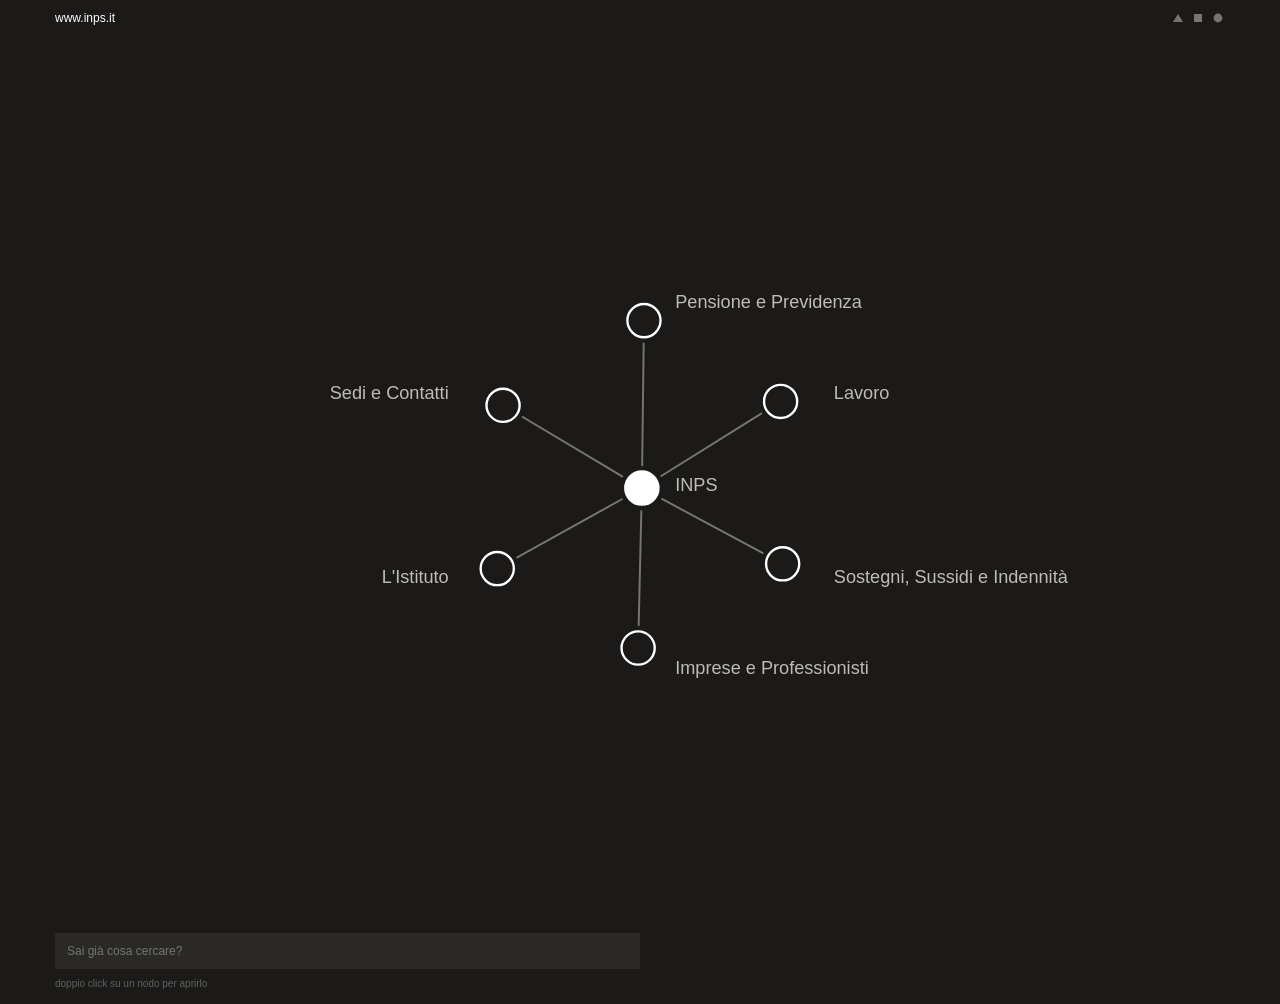
==== commit 1db14347: "Pubblica Web Node V2: etichette vicine ai nodi e layout concentrico" ====
--- a/index.html
+++ b/index.html
@@ -1,4 +1,4 @@
-<style>
+<!doctype html><html lang="it"><meta charset="utf-8"><meta name="viewport" content="width=device-width,initial-scale=1"><title>Web Node V2 — INPS</title><style>/* Stile del pannello — identico al tuo Web_Node.html */
 .vwrap{padding:0;}
 .vpanel{background:#1b1a19;overflow:hidden;font-family:"Helvetica Neue",Helvetica,Arial,sans-serif;line-height:1.2;transition:opacity .3s ease;}
 .vbar{display:flex;align-items:center;gap:10px;padding:11px 15px;}
@@ -28,8 +28,9 @@
 .nlbl{font-size:11.5px;fill:#bdbcb8;font-family:"Helvetica Neue",Helvetica,Arial,sans-serif;pointer-events:none;transition:fill .3s ease;}
 .nlbl.bright{fill:#ffffff;}
 .nlbl.off{fill:#76766f;}
-</style>
-<div class="vwrap">
+
+[hidden]{display:none!important}
+</style><style>body{margin:0;background:#1b1a19}.vwrap{width:100%;max-width:1200px;margin:auto}.vsearch input{min-width:0;width:100%}</style><div class="vwrap">
   <div class="vpanel" id="vpanel">
     <div class="vbar">
       <span class="vaddr">www.inps.it</span>
@@ -47,18 +48,15 @@
   </div>
 </div>
 <script>
+/* Web Node — motore di visualizzazione (ricavato dal tuo Web_Node.html).
+   Logica di layout/animazione: la tua, invariata. Modifiche minime:
+   - l'albero arriva da cfg.tree (costruito dal sitemap del sito), non piu' cablato;
+   - niente document.write per la vista affiancata (vietato dalla CSP MV3):
+     il pulsante quadrato chiama cfg.onOpenSplit();
+   - boot NON viene auto-invocato: e' esposto come window.WebNode.boot. */
 (function(){
-  // Tutta la logica vive dentro boot(cfg), invece che sparsa nell'IIFE come prima,
-  // perché il pulsante "quadrato" adesso deve aprire una seconda copia della mappa
-  // dentro una finestra separata (vedi openSplitView più sotto). Per non tenere due
-  // versioni del motore da mantenere allineate a mano, quella seconda copia viene
-  // generata al volo con boot.toString() e rieseguita nel documento della nuova
-  // finestra con misure diverse (più stretta e più alta). cfg porta solo i numeri
-  // che cambiano fra le due versioni: il resto del codice è identico in entrambe.
-  // Tutto quello che serve (compreso NS, che prima stava fuori dall'IIFE) deve
-  // vivere dentro boot: è il testo di boot stesso ad essere rispedito nella
-  // finestra nuova, quindi non può appoggiarsi a niente di esterno.
-  function boot(cfg){
+  "use strict";
+function boot(cfg){
     var NS="http://www.w3.org/2000/svg";
     var E=function(t,a){var e=document.createElementNS(NS,t);for(var k in a)e.setAttribute(k,a[k]);return e;};
     var CX=cfg.CX, CY=cfg.CY, RAD=cfg.RAD, GAP=cfg.GAP, DEG=Math.PI/180, amp=cfg.amp, STAGGER=cfg.STAGGER, LOFF=cfg.LOFF;
@@ -74,125 +72,12 @@
       // usando come riferimento il caso originale (280 = metà dei 560 di altezza).
       var k = Math.min(CX,CY)/280;
       if(d<=1)return 116*k;
-      if(_lmode==="hover"){if(d===2)return 200*k;return 300*k;}
-      if(_lmode==="full"){if(d===2)return 210*k;return 312*k;}
-      if(d===2)return 206*k;return 286*k;
-    }
-    var B="https://www.inps.it/it/it";
-    var SC="https://www.inps.it/it/it/dettaglio-scheda.it.schede-servizio-strumento.schede-servizi.";
-    var O=B+"/l-istituto/organi-istituzionali", S=B+"/l-istituto/struttura-organizzativa", CIV=O+"/consiglio-di-indirizzo-e-vigilanza--civ";
-    var tree={label:"INPS",url:B+".html",children:[
-      {label:"Pensione e Previdenza",url:B+"/previdenza.html",children:[
-        {label:"Prestazioni",url:B+"/previdenza.html",children:[
-          {label:"Domanda di pensione",url:B+"/previdenza/domanda-di-pensione.html"},
-          {label:"Fondi e Gestioni",url:B+"/previdenza/fondi-e-gestioni.html"},
-          {label:"Prestiti e anticipi",url:B+"/previdenza/prestiti-e-anticipi.html"},
-          {label:"Benefici e detrazioni",url:B+"/previdenza/benefici-previdenziali-e-detrazioni.html"}
-        ]},
-        {label:"Contributi",url:B+"/previdenza.html",children:[
-          {label:"Versamento Contributi",url:B+"/previdenza/versamento-contributi.html"},
-          {label:"Accredito figurativi",url:B+"/previdenza/accredito-contributi-figurativi.html"},
-          {label:"Rimborso di contributi",url:B+"/previdenza/rimborso-di-contributi.html"},
-          {label:"Ricongiunzioni e riscatti",url:B+"/previdenza/ricongiunzioni-e-riscatti.html"}
-        ]},
-        {label:"Servizi",url:B+"/previdenza.html",children:[
-          {label:"Cedolino della pensione",url:SC+"cedolino-della-pensione-50615.cedolino-della-pensione.html"},
-          {label:"Visualizzazione indebiti",url:SC+"visualizzazione-indebiti.html"},
-          {label:"Stato di una pratica",url:SC+"stato-di-una-pratica-o-di-una-domanda.html"}
-        ]}
-      ]},
-      {label:"Lavoro",url:B+"/lavoro.html",children:[
-        {label:"Tutele",url:B+"/lavoro.html",children:[
-          {label:"Congedi e permessi",url:B+"/lavoro/congedi-permessi-e-certificati.html"},
-          {label:"Disoccupazione",url:B+"/lavoro/disoccupazione.html"},
-          {label:"Malattia",url:B+"/lavoro/malattia.html"},
-          {label:"Integrazioni salariali",url:B+"/lavoro/integrazioni-salariali.html"}
-        ]},
-        {label:"Rapporti di lavoro",url:B+"/lavoro.html",children:[
-          {label:"Contratti di lavoro",url:B+"/lavoro/contratti-rapporti-lavoro.html"},
-          {label:"TFS/TFR",url:B+"/lavoro/tfs-tfr.html"},
-          {label:"Concorsi INPS",url:B+"/lavoro/concorsi-interpelli-e-reclutamenti-inps.html"}
-        ]},
-        {label:"Contributi",url:B+"/lavoro.html",children:[
-          {label:"Contributi dipendenti",url:B+"/lavoro/contributi-dipendenti-e-collaboratori.html"},
-          {label:"Contributi figurativi",url:B+"/lavoro/contributi-figurativi-valorizzazione.html"},
-          {label:"Fondi di garanzia",url:B+"/lavoro/fondo-di-garanzia.html"}
-        ]}
-      ]},
-      {label:"Sostegni, Sussidi e Indennità",url:B+"/sostegni-sussidi-indennita.html",children:[
-        {label:"Famiglia",url:B+"/sostegni-sussidi-indennita.html",children:[
-          {label:"Per genitori",url:B+"/sostegni-sussidi-indennita/per-genitori.html"},
-          {label:"Per nucleo familiare",url:B+"/sostegni-sussidi-indennita/per-nucleo-familiare.html"},
-          {label:"Per superstiti/eredi",url:B+"/sostegni-sussidi-indennita/per-superstiti-eredi.html"}
-        ]},
-        {label:"Reddito e lavoro",url:B+"/sostegni-sussidi-indennita.html",children:[
-          {label:"Per disoccupati",url:B+"/sostegni-sussidi-indennita/per-disoccupati.html"},
-          {label:"Per basso reddito",url:B+"/sostegni-sussidi-indennita/per-persone-a-basso-reddito.html"}
-        ]},
-        {label:"Salute",url:B+"/sostegni-sussidi-indennita.html",children:[
-          {label:"Per disabili e invalidi",url:B+"/sostegni-sussidi-indennita/per-disabili-invalidi-inabili.html"},
-          {label:"Per malattia",url:B+"/sostegni-sussidi-indennita/per-malattia.html"},
-          {label:"Per spese sanitarie",url:B+"/sostegni-sussidi-indennita/per-spese-sanitarie.html"}
-        ]},
-        {label:"Studio",url:B+"/sostegni-sussidi-indennita.html",children:[
-          {label:"Studio e formazione",url:B+"/sostegni-sussidi-indennita/studio-e-formazione.html"}
-        ]}
-      ]},
-      {label:"Imprese e Professionisti",url:B+"/imprese-e-liberi-professionisti.html",children:[
-        {label:"Pagamenti",url:B+"/imprese-e-liberi-professionisti.html",children:[
-          {label:"Rimborsi",url:B+"/imprese-e-liberi-professionisti/rimborsi.html"},
-          {label:"Debiti contributivi",url:B+"/imprese-e-liberi-professionisti/debiti-contributivi.html"},
-          {label:"Incentivi all'assunzione",url:B+"/imprese-e-liberi-professionisti/incentivi-all-assunzione.html"}
-        ]},
-        {label:"Gestione azienda",url:B+"/imprese-e-liberi-professionisti.html",children:[
-          {label:"Apertura/chiusura attività",url:B+"/imprese-e-liberi-professionisti/apertura-variazione-chiusura-azienda-attivita.html"},
-          {label:"Comunicazioni adempimenti",url:B+"/imprese-e-liberi-professionisti/comunicazioni-per-adempimenti-contributivi.html"},
-          {label:"Certificazioni",url:B+"/imprese-e-liberi-professionisti/certificazioni-e-riconoscimenti.html"}
-        ]},
-        {label:"Sostegno",url:B+"/imprese-e-liberi-professionisti.html",children:[
-          {label:"Cassa Integrazione",url:B+"/imprese-e-liberi-professionisti/cassa-integrazione-e-riqualificazione-del-personale.html"},
-          {label:"Lavoratori licenziati",url:B+"/imprese-e-liberi-professionisti/sostegno-ai-lavoratori-licenziati.html"},
-          {label:"Eventi Straordinari",url:B+"/imprese-e-liberi-professionisti/eventi-straordinari.html"}
-        ]}
-      ]},
-      {label:"L'Istituto",url:B+"/l-istituto.html",children:[
-        {label:"Organi istituzionali",url:O+".html",children:[
-          {label:"Presidente",url:O+"/presidente.html"},
-          {label:"Consiglio di Amministrazione",url:O+"/consiglio-di-amministrazione.html"},
-          {label:"CIV",url:CIV+".html"},
-          {label:"Collegio dei Sindaci",url:O+"/collegio-dei-sindaci.html"},
-          {label:"Direttore Generale",url:O+"/direttore-generale.html"}
-        ]},
-        {label:"Struttura organizzativa",url:S+".html",children:[
-          {label:"Direzione Comunicazione",url:S+"/direzioni-centrali/direzione-centrale-comunicazione.html"},
-          {label:"Direzione Entrate",url:S+"/direzioni-centrali/direzione-centrale-entrate.html"},
-          {label:"Direzione Pensioni",url:S+"/direzioni-centrali/direzione-centrale-pensioni.html"},
-          {label:"Direzione Risorse umane",url:S+"/direzioni-centrali/direzione-centrale-risorse-umane.html"},
-          {label:"Uffici centrali",url:S+"/uffici-centrali.html"}
-        ]},
-        {label:"Documenti CIV",url:CIV+".html",children:[
-          {label:"Delibere e Odg",url:CIV+"/delibere-e-odg.html"},
-          {label:"Atti di indirizzo",url:CIV+"/atti-di-indirizzo-e-vigilanza.html"},
-          {label:"Relazioni di verifica",url:CIV+"/atti-di-indirizzo-e-vigilanza/relazioni-di-verifica.html"},
-          {label:"Eventi e pubblicazioni",url:CIV+"/eventi-e-pubblicazioni-del-civ.html"}
-        ]}
-      ]},
-      {label:"Sedi e Contatti",url:B+"/sedi-e-contatti.html",children:[
-        {label:"Canali di contatto",url:B+"/sedi-e-contatti.html",children:[
-          {label:"Contact Center",url:B+"/sedi-e-contatti/contact-center-multicanale.html"},
-          {label:"INPS Risponde",url:B+"/sedi-e-contatti/inps-risponde.html"}
-        ]},
-        {label:"Sul territorio",url:B+"/sedi-e-contatti.html",children:[
-          {label:"Trova la Sede",url:B+"/sedi-e-contatti/trova-la-sede.html"},
-          {label:"Uffici di Patronato",url:B+"/sedi-e-contatti/uffici-di-patronato.html"}
-        ]},
-        {label:"Strumenti",url:B+"/sedi-e-contatti.html",children:[
-          {label:"Mappa del sito",url:B+"/mappa-del-sito.html"},
-          {label:"App INPS Mobile",url:B+"/dettaglio-scheda.it.app.app-inps-mobile.html"}
-        ]}
-      ]}
-    ]};
-    function norm(n){n.children=(n.children||[]).map(function(c){return norm(c);});return n;}
+      if(_lmode==="hover"){if(d===2)return 200*k;return (300+(d-3)*100)*k;}
+      if(_lmode==="full"){if(d===2)return 210*k;return (312+(d-3)*102)*k;}
+      if(d===2)return 206*k;return (286+(d-3)*90)*k;
+    }
+    var tree = cfg.tree;
+    function norm(n){ n.children=(n.children||[]).map(function(c){return norm(c);}); return n; }
     norm(tree);
 
     var svg=document.getElementById("vmap");
@@ -239,12 +124,10 @@
     function bbox(pred,withLabels){
       var mnX=1e9,mnY=1e9,mxX=-1e9,mxY=-1e9,any=false;
       for(var i=0;i<nodes.length;i++){var n=nodes[i];if(!pred(n))continue;any=true;
-        var pts=[[n.tx,n.ty]];
+        var pts=[[n.tx-RAD,n.ty-RAD],[n.tx+RAD,n.ty+RAD]];
         if(withLabels){
-          var w=(n.lblW||n.label.length*6.0)+12;
-          if(n===home){pts.push([n.tx-w/2,n.ty+RAD+18]);pts.push([n.tx+w/2,n.ty+RAD+18]);}
-          else{var ux=n.tx-CX,uy=n.ty-CY,L=Math.hypot(ux,uy)||1;var ax=n.tx+ux/L*LOFF,ay=n.ty+uy/L*LOFF;
-            var tipx=(ux>=0)?ax+w:ax-w;pts.push([ax,ay]);pts.push([tipx,ay]);pts.push([n.tx,n.ty+13]);pts.push([n.tx,n.ty-13]);}
+          var g=geoT(n,n._disp||n.label,n._lyShift||0);
+          pts.push([g.x0-8,g.y0-8],[g.x1+8,g.y1+8]);
         }
         for(var p=0;p<pts.length;p++){var X=pts[p][0],Y=pts[p][1];if(X<mnX)mnX=X;if(X>mxX)mxX=X;if(Y<mnY)mnY=Y;if(Y>mxY)mxY=Y;}
       }
@@ -254,61 +137,51 @@
     function geoT(n,text,shift){
       n.lbl.textContent=text; var w; try{w=n.lbl.getComputedTextLength();}catch(e){w=text.length*6;}
       var lx,ly,anc;
-      if(n===home){lx=n.tx;ly=n.ty+RAD+14+(shift||0);anc="middle";}
+      if(n._labelPos){lx=n._labelPos.x;ly=n._labelPos.y;anc=n._labelPos.anchor;}
+      else if(n===home){lx=n.tx;ly=n.ty+RAD+14+(shift||0);anc="middle";}
       else{var ux=n.tx-CX,uy=n.ty-CY,L=Math.hypot(ux,uy)||1;lx=n.tx+ux/L*LOFF;ly=n.ty+uy/L*LOFF+(shift||0);anc=(ux>4?"start":(ux<-4?"end":"middle"));}
       var x0=anc==="start"?lx:(anc==="end"?lx-w:lx-w/2);
       return {x0:x0,x1:x0+w,y0:ly-7,y1:ly+7,w:w};
     }
     function hit(b,list){for(var i=0;i<list.length;i++){var o=list[i];if(b.x0<o.x1+3&&b.x1>o.x0-3&&b.y0<o.y1+3&&b.y1>o.y0-3)return true;}return false;}
     function prioritySort(pri){return function(a,b){var pa=(a===pri?0:(a.bright?1:(a.redOutline?2:3+a.depth)));var pb=(b===pri?0:(b.bright?1:(b.redOutline?2:3+b.depth)));return pa-pb;};}
-    function resetLabels(){nodes.forEach(function(n){n._lyShift=0;n._lhidden=false;n._disp=n.label;});}
+    function resetLabels(){nodes.forEach(function(n){n._labelPos=null;n._lyShift=0;n._lhidden=false;n._disp=n.label;});}
     function finishLabels(vis){vis.forEach(function(n){n.lbl.textContent=n._disp;n._curText=n._disp;n.lblW=null;});}
     function resolveNudge(pri){
       resetLabels();
       var vis=nodes.filter(function(n){return !n.hidden;});
       vis.sort(prioritySort(pri));
-      var boxes=[],shifts=[0,13,-13,22,-22,31,-31];
+      var boxes=vis.map(function(n){return {x0:n.tx-RAD-4,x1:n.tx+RAD+4,y0:n.ty-RAD-4,y1:n.ty+RAD+4};});
       vis.forEach(function(n){
-        var chosen=null,cs=0;
-        for(var s=0;s<shifts.length;s++){var g=geoT(n,n.label,shifts[s]);if(!hit(g,boxes)){chosen=g;cs=shifts[s];break;}}
-        if(!chosen){chosen=geoT(n,n.label,0);cs=0;}
-        n._lyShift=cs;boxes.push(chosen);
+        var w=n.lbl.getComputedTextLength(), chosen=null, g;
+        var outward=n.tx>=CX?1:-1;
+        // Try all directions near the circle before increasing the distance.
+        for(var gap=6;gap<2000&&!chosen;gap+=5){
+          var r=RAD+gap;
+          var candidates=[
+            {x:n.tx+outward*r,y:n.ty,anchor:outward>0?"start":"end"},
+            {x:n.tx,y:n.ty-r-7,anchor:"middle"},
+            {x:n.tx,y:n.ty+r+7,anchor:"middle"},
+            {x:n.tx-outward*r,y:n.ty,anchor:outward>0?"end":"start"}
+          ];
+          [-1,1].forEach(function(side){
+            [-1,1].forEach(function(vertical){
+              candidates.push({x:n.tx+side*r*.75,y:n.ty+vertical*(r*.75+7),anchor:side>0?"start":"end"});
+            });
+          });
+          for(var c=0;c<candidates.length;c++){
+            var pos=candidates[c];
+            var left=pos.anchor==="start"?pos.x:pos.anchor==="end"?pos.x-w:pos.x-w/2;
+            g={x0:left,x1:left+w,y0:pos.y-7,y1:pos.y+7};
+            if(!hit(g,boxes)){chosen=pos;break;}
+          }
+        }
+        n._labelPos=chosen;
+        boxes.push(g);
       });
       finishLabels(vis);
     }
-    function resolveTruncate(pri){
-      // Prima versione: provava solo la posizione base e, se collideva, accorciava
-      // il testo restando fermo lì. Il guaio è che due nodi vicini nello schema
-      // completo restano quasi sempre alla stessa altezza: rimpicciolire la scritta
-      // non li separa, e il risultato erano le etichette impastate una sull'altra
-      // che si vedevano nello screenshot. Ora, esattamente come fa resolveNudge per
-      // la mappa normale, si tentano prima tutti gli spostamenti verticali con il
-      // nome per intero; si passa a tagliare con i puntini solo come ultima risorsa,
-      // continuando comunque a provare le stesse posizioni alternative.
-      resetLabels();
-      var vis=nodes.filter(function(n){return !n.hidden;});
-      vis.sort(prioritySort(pri));
-      var boxes=[],shifts=[0,13,-13,22,-22,31,-31];
-      vis.forEach(function(n){
-        var full=n.label,chosen=null,cs=0,text=full;
-        for(var s=0;s<shifts.length;s++){
-          var g=geoT(n,full,shifts[s]);
-          if(!hit(g,boxes)){chosen=g;cs=shifts[s];break;}
-        }
-        if(!chosen){
-          for(var k=full.length-1;k>=3&&!chosen;k--){
-            var t=full.slice(0,k)+"…";
-            for(var s2=0;s2<shifts.length;s2++){
-              var gg=geoT(n,t,shifts[s2]);
-              if(!hit(gg,boxes)){chosen=gg;cs=shifts[s2];text=t;break;}
-            }
-          }
-        }
-        if(!chosen){text=(full.length<=4)?full:(full.slice(0,3)+"…");chosen=geoT(n,text,0);cs=0;}
-        n._disp=text;n._lyShift=cs;boxes.push(chosen);
-      });
-      finishLabels(vis);
-    }
+    function resolveTruncate(pri){resolveNudge(pri);}
 
     var statusSpan=document.querySelector("#vstatus span");
     function setStatus(txt){statusSpan.textContent=txt;}
@@ -321,7 +194,7 @@
     function triggerAppear(list,now0){
       list.forEach(function(n){n._rk=Math.random();});
       list.sort(function(a,b){return a.depth-b.depth||a._rk-b._rk;});
-      list.forEach(function(n,k){n.appearing=true;n.appearStart=now0+k*120+Math.random()*55;n.bx=n.parent.bx;n.by=n.parent.by;n.rcur=0;n._lo=0;n._ho=0;});
+      list.forEach(function(n,k){n.appearing=true;n.appearStart=now0+Math.min(k*25,350);n.bx=n.parent.bx;n.by=n.parent.by;n.rcur=0;n._lo=0;n._ho=0;});
     }
     function clearMatches(){nodes.forEach(function(n){n._match=null;});}
     function clearRed(){nodes.forEach(function(n){n.redOutline=false;});nodes.forEach(applyVisual);edges.forEach(function(e){e.el.classList.remove("redhot");});}
@@ -480,162 +353,12 @@
     // rigenerata via boot.toString() e rieseguita nel documento della finestra
     // aperta, con cfg diverso: stessa logica, misure diverse.
     function openSplitView(){
-      var w=window.open("","_blank","width=1180,height=880");
-      if(!w){setStatus("il browser ha bloccato il pop-up: consenti le finestre per la vista affiancata");return;}
-      var vCfg={CX:230,CY:360,RAD:10.5,GAP:4,amp:2.0,STAGGER:38,LOFF:19,closeAction:"window",followZoom:1.7};
-      var appMarkup=
-        '<div class="vpanel" id="vpanel">'+
-          '<div class="vbar">'+
-            '<span class="vaddr">www.inps.it</span>'+
-            '<span class="vicons">'+
-              '<span class="vicon" id="vtri" title="apri lo schema completo" aria-label="schema completo"><svg width="14" height="14" viewBox="0 0 14 14" aria-hidden="true"><path d="M7 3 L12 11 L2 11 Z" fill="currentColor"/></svg></span>'+
-              '<span class="vicon" id="vfloat" title="finestra a parte sopra il sito" aria-label="finestra a parte sopra il sito"><svg width="14" height="14" viewBox="0 0 14 14" aria-hidden="true"><rect x="3" y="3" width="8" height="8" fill="currentColor"/></svg></span>'+
-              '<span class="vicon" id="vclose" title="Chiudi" aria-label="chiudi"><svg width="14" height="14" viewBox="0 0 14 14" aria-hidden="true"><circle cx="7" cy="7" r="4.4" fill="currentColor"/></svg></span>'+
-            '</span>'+
-          '</div>'+
-          '<svg id="vmap" width="100%" viewBox="0 0 '+(2*vCfg.CX)+' '+(2*vCfg.CY)+'" role="img" style="display:block;background:#1b1a19;"></svg>'+
-          '<div class="vfoot">'+
-            '<div class="vsearch"><input id="vq" type="text" placeholder="Sai già cosa cercare?" aria-label="cerca nel sito"/></div>'+
-            '<div class="vstatus" id="vstatus"><span>doppio click su un nodo per aprirlo</span></div>'+
-          '</div>'+
-        '</div>';
-      // Il sito INPS vieta di essere incluso in un frame (X-Frame-Options), quindi
-      // l'iframe restava vuoto con "Connessione negata". Qui il riquadro di sinistra
-      // è una riproduzione statica e fedele della home inps.it, in puro HTML/CSS:
-      // si carica sempre, resta leggera e non dipende dai permessi del sito reale.
-      function inpsCard(tag,date,title,blurb){
-        return '<div class="inps-card"><div class="inps-card-top"><span class="inps-card-ico"></span>'+
-          '<span class="inps-card-tag">'+tag+(date?' <span class="inps-card-date">'+date+'</span>':'')+'</span></div>'+
-          '<div class="inps-card-title">'+title+'</div><div class="inps-card-blurb">'+blurb+'</div>'+
-          '<div class="inps-card-more">'+(tag==='Servizio'?'Accedi al servizio':'Scopri di più')+' \u2192</div></div>';
-      }
-      var inpsSwirl='<svg width="40" height="26" viewBox="0 0 40 26" aria-hidden="true"><path d="M6 13 C6 6.4 13 6.4 18.5 13 C24 19.6 31 19.6 31 13 C31 6.4 24 6.4 18.5 13 C13 19.6 6 19.6 6 13 Z" fill="none" stroke="#0059a9" stroke-width="3.4" stroke-linecap="round"/></svg>';
-      var inpsSearchIco='<svg width="17" height="17" viewBox="0 0 24 24" fill="none" stroke="#0059a9" stroke-width="2.2" stroke-linecap="round"><circle cx="10.5" cy="10.5" r="7"/><line x1="15.8" y1="15.8" x2="21" y2="21"/></svg>';
-      var sampleMarkup=
-        '<div class="samplepane">'+
-          '<div class="sampleview">'+
-            '<div class="inps">'+
-              '<div class="inps-utility"><div class="inps-wrap inps-utility-in">'+
-                '<nav class="inps-util-links"><a>L\'Istituto</a><a>INPS Comunica</a><a>Dati e Bilanci</a><a>Avvisi, Bandi e Fatturazione</a><a>Sedi e Contatti</a><a>Assistenza</a></nav>'+
-                '<div class="inps-util-right"><span class="inps-lang">ITA \u25be</span><button class="inps-login">Accedi</button></div>'+
-              '</div></div>'+
-              '<div class="inps-head"><div class="inps-wrap inps-head-in">'+
-                '<div class="inps-logo"><span class="inps-logo-mark">'+inpsSwirl+'</span><span class="inps-logo-text">INPS</span></div>'+
-                '<div class="inps-search">'+inpsSearchIco+'<input value="" placeholder="Cerca servizi, informazioni, strumenti. Es.: \u2018Pensione di vecchiaia\u2019" readonly></div>'+
-              '</div></div>'+
-              '<div class="inps-nav"><div class="inps-wrap inps-nav-in">'+
-                '<a class="inps-nav-item">Pensione e Previdenza \u25be</a>'+
-                '<a class="inps-nav-item">Lavoro \u25be</a>'+
-                '<a class="inps-nav-item">Sostegni, Sussidi e Indennità \u25be</a>'+
-                '<a class="inps-nav-item">Imprese e Liberi Professionisti \u25be</a>'+
-              '</div></div>'+
-              '<div class="inps-wrap"><div class="inps-hero">'+
-                '<div class="inps-hero-txt"><h1>L\'INPS è sempre con te.</h1><p>Scopri i servizi e gli strumenti per la tua vita quotidiana.</p><button class="inps-hero-btn">Entra in MyINPS</button></div>'+
-                '<div class="inps-hero-img"></div>'+
-              '</div></div>'+
-              '<div class="inps-wrap"><h2 class="inps-section-title">In evidenza</h2>'+
-                '<div class="inps-cards">'+
-                  inpsCard('Notizia','15/05/2024','Assegno Unico e Universale Figli','Importi, requisiti e come fare domanda.')+
-                  inpsCard('Notizia','10/05/2024','Bonus Psicologo','Al via le domande per il contributo, sessione 2024.')+
-                  inpsCard('Notizia','08/05/2024','Congedo Parentale','Novità e aggiornamenti sulle modalità di fruizione.')+
-                  inpsCard('Servizio','','Estratto Conto Contributivo','Verifica la tua posizione assicurativa.')+
-                '</div>'+
-              '</div>'+
-            '</div>'+
-          '</div>'+
-        '</div>';
-      var css=
-        "@import url('https://fonts.googleapis.com/css2?family=Titillium+Web:wght@300;400;600;700;900&display=swap');"+
-        "*{box-sizing:border-box;}"+
-        "html,body{margin:0;height:100%;background:#141413;}"+
-        "body{display:flex;font-family:'Helvetica Neue',Helvetica,Arial,sans-serif;}"+
-        ".splitwrap{display:flex;width:100%;height:100%;}"+
-        ".samplepane{flex:1 1 auto;min-width:0;display:flex;flex-direction:column;overflow:hidden;background:#ffffff;}"+
-        ".sampleview{position:relative;flex:1 1 auto;min-height:0;overflow:auto;background:#ffffff;}"+
-        // --- Riproduzione statica della home INPS (font reale Titillium Web) ---
-        ".inps{background:#ffffff;color:#1b1b1b;min-height:100%;font-family:'Titillium Web','Helvetica Neue',Helvetica,Arial,sans-serif;}"+
-        ".inps-wrap{max-width:1080px;margin:0 auto;padding:0 24px;}"+
-        ".inps-utility{border-bottom:1px solid #eaeaea;}"+
-        ".inps-utility-in{display:flex;align-items:center;justify-content:space-between;gap:14px;min-height:42px;flex-wrap:wrap;}"+
-        ".inps-util-links{display:flex;gap:17px;flex-wrap:wrap;}"+
-        ".inps-util-links a{font-size:12px;color:#26537e;text-decoration:none;white-space:nowrap;cursor:pointer;}"+
-        ".inps-util-right{display:flex;align-items:center;gap:14px;}"+
-        ".inps-lang{font-size:12px;color:#26537e;}"+
-        ".inps-login{background:#0059a9;color:#fff;border:0;border-radius:4px;padding:8px 20px;font-size:13px;font-weight:700;cursor:pointer;}"+
-        ".inps-head-in{display:flex;align-items:center;gap:26px;padding:16px 0;}"+
-        ".inps-logo{display:flex;align-items:center;gap:9px;flex:0 0 auto;}"+
-        ".inps-logo-mark{display:inline-flex;}"+
-        ".inps-logo-text{font-size:27px;font-weight:700;letter-spacing:.04em;color:#0059a9;}"+
-        ".inps-search{flex:1;min-width:0;display:flex;align-items:center;gap:11px;border:1px solid #cfd6dd;border-radius:6px;padding:0 16px;height:46px;background:#fff;}"+
-        ".inps-search-ico{color:#0059a9;display:inline-flex;flex:0 0 auto;}"+
-        ".inps-search input{border:0;outline:0;flex:1;min-width:0;font-size:14px;font-family:inherit;color:#5b6470;background:transparent;}"+
-        ".inps-nav{border-top:1px solid #ededed;border-bottom:1px solid #ededed;background:#fff;}"+
-        ".inps-nav-in{display:flex;gap:32px;min-height:52px;align-items:center;flex-wrap:wrap;}"+
-        ".inps-nav-item{font-size:14px;font-weight:700;color:#003366;text-decoration:none;white-space:nowrap;cursor:pointer;}"+
-        ".inps-hero{margin:24px 0;border-radius:8px;overflow:hidden;display:flex;min-height:220px;background:linear-gradient(115deg,#0a4f9e,#0b57a4 55%,#1466bd);}"+
-        ".inps-hero-txt{flex:1 1 58%;padding:40px;color:#fff;display:flex;flex-direction:column;justify-content:center;gap:14px;}"+
-        ".inps-hero-txt h1{margin:0;font-size:32px;font-weight:700;line-height:1.08;}"+
-        ".inps-hero-txt p{margin:0;font-size:16px;font-weight:400;opacity:.94;max-width:340px;line-height:1.4;}"+
-        ".inps-hero-btn{align-self:flex-start;margin-top:8px;background:#fff;color:#0059a9;border:0;border-radius:6px;padding:12px 22px;font-size:14px;font-weight:700;cursor:pointer;}"+
-        ".inps-hero-img{flex:0 0 40%;background:linear-gradient(160deg,#0d4d94,#08386e),repeating-linear-gradient(90deg,transparent 0 22px,rgba(255,255,255,.05) 22px 24px),repeating-linear-gradient(0deg,transparent 0 22px,rgba(255,255,255,.05) 22px 24px);}"+
-        ".inps-section-title{font-size:22px;font-weight:700;color:#003366;margin:8px 0 16px;}"+
-        ".inps-cards{display:grid;grid-template-columns:repeat(4,1fr);gap:16px;padding-bottom:30px;}"+
-        ".inps-card{border:1px solid #e6e6e6;border-radius:8px;padding:18px;display:flex;flex-direction:column;gap:9px;background:#fff;}"+
-        ".inps-card-top{display:flex;align-items:center;gap:8px;}"+
-        ".inps-card-ico{width:26px;height:26px;border-radius:6px;background:#e3edf7;flex:0 0 auto;}"+
-        ".inps-card-tag{font-size:11px;font-weight:600;color:#6a7382;text-transform:uppercase;letter-spacing:.04em;}"+
-        ".inps-card-date{color:#9aa1ac;font-weight:400;}"+
-        ".inps-card-title{font-size:15px;font-weight:700;color:#14203a;line-height:1.25;}"+
-        ".inps-card-blurb{font-size:13px;color:#5c636e;line-height:1.35;flex:1;}"+
-        ".inps-card-more{font-size:13px;font-weight:700;color:#0059a9;}"+
-        "@media(max-width:860px){.inps-cards{grid-template-columns:repeat(2,1fr);}.inps-hero-img{display:none;}}"+
-        "@media(max-width:520px){.inps-cards{grid-template-columns:1fr;}.inps-hero-txt h1{font-size:26px;}}"+
-        // La mappa affiancata: margini laterali ridotti (era padding 28 + colonna fissa larga) e larghezza
-        // ora responsive, con minimo/massimo, così il riquadro resta usabile anche nel suo formato nativo.
-        ".apppane{flex:0 1 clamp(320px,42%,540px);min-width:300px;padding:12px;display:flex;align-items:flex-start;justify-content:center;background:#18100f;border-left:1px solid #2a2927;}"+
-        // --- Finestra staccata (il quadrato la attiva): riquadro QUADRATO in alto a destra.
-        // Il pannello diventa colonna flex (barra + mappa + ricerca) e la mappa (#vmap) prende
-        // tutta l'altezza centrale; il suo viewBox viene riadattato via JS al riquadro reale.
-        ".splitwrap.floating .samplepane{flex:1 1 100%;}"+
-        ".splitwrap.floating .apppane{position:fixed;top:22px;right:22px;bottom:auto;left:auto;flex:none;width:440px;height:440px;min-width:0;max-width:calc(100vw - 44px);max-height:calc(100vh - 44px);padding:0;background:transparent;border-left:0;box-shadow:0 22px 60px rgba(0,0,0,.6);border-radius:12px;z-index:50;}"+
-        ".splitwrap.floating .apppane .vpanel{height:100%;display:flex;flex-direction:column;border-radius:12px;box-shadow:0 0 0 1px rgba(255,255,255,.06);}"+
-        ".splitwrap.floating .apppane #vmap{flex:1 1 0%;min-height:0;width:100%;}"+
-        ".splitwrap.floating .apppane .vbar,.splitwrap.floating .apppane .vfoot{flex:0 0 auto;}"+
-        ".vpanel{background:#1b1a19;overflow:hidden;font-family:inherit;line-height:1.2;width:100%;border-radius:10px;}"+
-        ".vbar{display:flex;align-items:center;gap:10px;padding:11px 15px;}"+
-        ".vaddr{font-size:12px;font-weight:500;color:#ffffff;}"+
-        ".vicons{margin-left:auto;display:flex;align-items:center;gap:6px;}"+
-        ".vicon{color:#76766f;cursor:pointer;display:inline-flex;transition:color .2s ease;}"+
-        ".vicon:hover,.vicon.on{color:#b62118;}"+
-        ".vfoot{padding:12px 15px;}"+
-        ".vsearch{display:flex;align-items:center;width:88%;height:36px;padding:0 12px;background:#2a2927;box-sizing:border-box;}"+
-        ".vsearch input{-webkit-appearance:none!important;appearance:none!important;border:0!important;border-radius:0!important;outline:0!important;box-shadow:none!important;background:transparent!important;margin:0!important;padding:0!important;height:100%!important;box-sizing:border-box!important;flex:1;font-size:12px;font-family:inherit;color:#ffffff;}"+
-        ".vsearch input::placeholder{color:#76766f;}"+
-        ".vstatus{font-size:10px;margin-top:9px;min-height:14px;overflow:hidden;}"+
-        ".vstatus span{white-space:nowrap;overflow:hidden;text-overflow:ellipsis;color:#616160;}"+
-        ".edge{stroke:#76766f;stroke-width:1.25;stroke-linecap:round;transition:stroke .3s,stroke-width .3s,opacity .5s;}"+
-        ".edge.hot{stroke:#ffffff;stroke-width:2;}"+
-        ".edge.redhot{stroke:#b62118;stroke-width:2.5;}"+
-        ".edge.hid{opacity:0;}"+
-        ".dot{cursor:pointer;transition:transform .2s ease-out,opacity .55s ease,stroke .3s;transform-box:fill-box;transform-origin:center;}"+
-        ".dot.filled{fill:#ffffff;stroke:#ffffff;stroke-width:1.5;}"+
-        ".dot.outline{fill:#1b1a19;stroke:#ffffff;stroke-width:1.5;}"+
-        ".dot.redpath{stroke:#b62118;stroke-width:2;}"+
-        ".dot.dim{stroke:#76766f;}"+
-        ".dot.hid{opacity:0;pointer-events:none;}"+
-        ".dot:hover{fill:#b62118;stroke:#b62118;transform:scale(1.4);}"+
-        ".dot.home:hover{fill:#ffffff;stroke:#ffffff;transform:scale(1.4);}"+
-        ".nlbl{font-size:11.5px;fill:#bdbcb8;font-family:inherit;pointer-events:none;transition:fill .3s ease;}"+
-        ".nlbl.bright{fill:#ffffff;}"+
-        ".nlbl.off{fill:#76766f;}";
-      var doc=
-        "<!DOCTYPE html><html lang='it'><head><meta charset='utf-8'>"+
-        "<title>Mappa del sito — vista affiancata</title>"+
-        "<style>"+css+"</style></head><body>"+
-        "<div class='splitwrap'>"+sampleMarkup+"<div class='apppane'>"+appMarkup+"</div></div>"+
-        "<script>("+boot.toString()+")("+JSON.stringify(vCfg)+");<\/script>"+
-        "</body></html>";
-      w.document.open();w.document.write(doc);w.document.close();
+      // Nell'estensione la vista affiancata vive in una pagina dedicata
+      // (split.html), non piu' costruita con document.write: quel pattern e'
+      // vietato dalla CSP delle estensioni MV3. La pagina esterna carica lo
+      // stesso engine.js e ricostruisce l'albero dal sitemap del sito.
+      if (typeof cfg.onOpenSplit === "function") { cfg.onOpenSplit(); return; }
+      setStatus("vista affiancata non disponibile in questo contesto");
     }
     var vfullBtn=document.getElementById("vfull");
     if(vfullBtn){vfullBtn.addEventListener("click",function(){openSplitView();});}
@@ -716,7 +439,7 @@
         // (CX,CY) con la stessa formula della modalità schema completo/"search",
         // che infatti era già corretta.
         var b=cam.box,pad=16,bw=Math.max(1,b.maxX-b.minX),bh=Math.max(1,b.maxY-b.minY);
-        var sFit=Math.min((VW-2*pad)/bw,(VH-2*pad)/bh,1);var s=Math.max(sFit,0.78);cam.ts=s;
+        var sFit=Math.min((VW-2*pad)/bw,(VH-2*pad)/bh,1);var s=sFit;cam.ts=s;
         cam.tpx=CX-s*(b.minX+b.maxX)/2;
         cam.tpy=CY-s*(b.minY+b.maxY)/2;
       } else {
@@ -738,8 +461,9 @@
         var disp=n._disp||n.label;
         if(n._curText!==disp){n.lbl.textContent=disp;n._curText=disp;n.lblW=null;}
         var lx,ly,anc,shift=n._lyShift||0;
-        if(n===home){lx=n._dx;ly=n._dy+RAD+14+shift;anc="middle";}
-        else{var ux=n._dx-CX,uy=n._dy-CY,L=Math.hypot(ux,uy)||1;lx=n._dx+ux/L*LOFF;ly=n._dy+uy/L*LOFF+shift;anc=(ux>4?"start":(ux<-4?"end":"middle"));}
+        if(n._labelPos){lx=n._labelPos.x;ly=n._labelPos.y;anc=n._labelPos.anchor;}
+        else if(n===home){lx=n.tx;ly=n.ty+RAD+14+shift;anc="middle";}
+        else{var ux=n.tx-CX,uy=n.ty-CY,L=Math.hypot(ux,uy)||1;lx=n.tx+ux/L*LOFF;ly=n.ty+uy/L*LOFF+shift;anc=(ux>4?"start":(ux<-4?"end":"middle"));}
         n.lbl.setAttribute("x",lx.toFixed(2));n.lbl.setAttribute("y",ly.toFixed(2));n.lbl.setAttribute("text-anchor",anc);
         if(!n.hidden&&n.lblW==null){try{n.lblW=n.lbl.getComputedTextLength();}catch(e){}}
         var labelVisible = !n.hidden && !(n.appearing && n._pr<0.72) && !n._lhidden;
@@ -780,7 +504,127 @@
     }
     requestAnimationFrame(frame);
   }
-
-  boot({CX:380,CY:280,RAD:10.5,GAP:4,amp:2.0,STAGGER:38,LOFF:21,closeAction:"fade"});
+  window.WebNode = window.WebNode || {};
+  window.WebNode.boot = boot;
 })();
-</script>
+
+</script><script>
+(function(){
+    var B="https://www.inps.it/it/it";
+    var SC="https://www.inps.it/it/it/dettaglio-scheda.it.schede-servizio-strumento.schede-servizi.";
+    var O=B+"/l-istituto/organi-istituzionali", S=B+"/l-istituto/struttura-organizzativa", CIV=O+"/consiglio-di-indirizzo-e-vigilanza--civ";
+    var tree={label:"INPS",url:B+".html",children:[
+      {label:"Pensione e Previdenza",url:B+"/previdenza.html",children:[
+        {label:"Prestazioni",url:B+"/previdenza.html",children:[
+          {label:"Domanda di pensione",url:B+"/previdenza/domanda-di-pensione.html"},
+          {label:"Fondi e Gestioni",url:B+"/previdenza/fondi-e-gestioni.html"},
+          {label:"Prestiti e anticipi",url:B+"/previdenza/prestiti-e-anticipi.html"},
+          {label:"Benefici e detrazioni",url:B+"/previdenza/benefici-previdenziali-e-detrazioni.html"}
+        ]},
+        {label:"Contributi",url:B+"/previdenza.html",children:[
+          {label:"Versamento Contributi",url:B+"/previdenza/versamento-contributi.html"},
+          {label:"Accredito figurativi",url:B+"/previdenza/accredito-contributi-figurativi.html"},
+          {label:"Rimborso di contributi",url:B+"/previdenza/rimborso-di-contributi.html"},
+          {label:"Ricongiunzioni e riscatti",url:B+"/previdenza/ricongiunzioni-e-riscatti.html"}
+        ]},
+        {label:"Servizi",url:B+"/previdenza.html",children:[
+          {label:"Cedolino della pensione",url:SC+"cedolino-della-pensione-50615.cedolino-della-pensione.html"},
+          {label:"Visualizzazione indebiti",url:SC+"visualizzazione-indebiti.html"},
+          {label:"Stato di una pratica",url:SC+"stato-di-una-pratica-o-di-una-domanda.html"}
+        ]}
+      ]},
+      {label:"Lavoro",url:B+"/lavoro.html",children:[
+        {label:"Tutele",url:B+"/lavoro.html",children:[
+          {label:"Congedi e permessi",url:B+"/lavoro/congedi-permessi-e-certificati.html"},
+          {label:"Disoccupazione",url:B+"/lavoro/disoccupazione.html"},
+          {label:"Malattia",url:B+"/lavoro/malattia.html"},
+          {label:"Integrazioni salariali",url:B+"/lavoro/integrazioni-salariali.html"}
+        ]},
+        {label:"Rapporti di lavoro",url:B+"/lavoro.html",children:[
+          {label:"Contratti di lavoro",url:B+"/lavoro/contratti-rapporti-lavoro.html"},
+          {label:"TFS/TFR",url:B+"/lavoro/tfs-tfr.html"},
+          {label:"Concorsi INPS",url:B+"/lavoro/concorsi-interpelli-e-reclutamenti-inps.html"}
+        ]},
+        {label:"Contributi",url:B+"/lavoro.html",children:[
+          {label:"Contributi dipendenti",url:B+"/lavoro/contributi-dipendenti-e-collaboratori.html"},
+          {label:"Contributi figurativi",url:B+"/lavoro/contributi-figurativi-valorizzazione.html"},
+          {label:"Fondi di garanzia",url:B+"/lavoro/fondo-di-garanzia.html"}
+        ]}
+      ]},
+      {label:"Sostegni, Sussidi e Indennità",url:B+"/sostegni-sussidi-indennita.html",children:[
+        {label:"Famiglia",url:B+"/sostegni-sussidi-indennita.html",children:[
+          {label:"Per genitori",url:B+"/sostegni-sussidi-indennita/per-genitori.html"},
+          {label:"Per nucleo familiare",url:B+"/sostegni-sussidi-indennita/per-nucleo-familiare.html"},
+          {label:"Per superstiti/eredi",url:B+"/sostegni-sussidi-indennita/per-superstiti-eredi.html"}
+        ]},
+        {label:"Reddito e lavoro",url:B+"/sostegni-sussidi-indennita.html",children:[
+          {label:"Per disoccupati",url:B+"/sostegni-sussidi-indennita/per-disoccupati.html"},
+          {label:"Per basso reddito",url:B+"/sostegni-sussidi-indennita/per-persone-a-basso-reddito.html"}
+        ]},
+        {label:"Salute",url:B+"/sostegni-sussidi-indennita.html",children:[
+          {label:"Per disabili e invalidi",url:B+"/sostegni-sussidi-indennita/per-disabili-invalidi-inabili.html"},
+          {label:"Per malattia",url:B+"/sostegni-sussidi-indennita/per-malattia.html"},
+          {label:"Per spese sanitarie",url:B+"/sostegni-sussidi-indennita/per-spese-sanitarie.html"}
+        ]},
+        {label:"Studio",url:B+"/sostegni-sussidi-indennita.html",children:[
+          {label:"Studio e formazione",url:B+"/sostegni-sussidi-indennita/studio-e-formazione.html"}
+        ]}
+      ]},
+      {label:"Imprese e Professionisti",url:B+"/imprese-e-liberi-professionisti.html",children:[
+        {label:"Pagamenti",url:B+"/imprese-e-liberi-professionisti.html",children:[
+          {label:"Rimborsi",url:B+"/imprese-e-liberi-professionisti/rimborsi.html"},
+          {label:"Debiti contributivi",url:B+"/imprese-e-liberi-professionisti/debiti-contributivi.html"},
+          {label:"Incentivi all'assunzione",url:B+"/imprese-e-liberi-professionisti/incentivi-all-assunzione.html"}
+        ]},
+        {label:"Gestione azienda",url:B+"/imprese-e-liberi-professionisti.html",children:[
+          {label:"Apertura/chiusura attività",url:B+"/imprese-e-liberi-professionisti/apertura-variazione-chiusura-azienda-attivita.html"},
+          {label:"Comunicazioni adempimenti",url:B+"/imprese-e-liberi-professionisti/comunicazioni-per-adempimenti-contributivi.html"},
+          {label:"Certificazioni",url:B+"/imprese-e-liberi-professionisti/certificazioni-e-riconoscimenti.html"}
+        ]},
+        {label:"Sostegno",url:B+"/imprese-e-liberi-professionisti.html",children:[
+          {label:"Cassa Integrazione",url:B+"/imprese-e-liberi-professionisti/cassa-integrazione-e-riqualificazione-del-personale.html"},
+          {label:"Lavoratori licenziati",url:B+"/imprese-e-liberi-professionisti/sostegno-ai-lavoratori-licenziati.html"},
+          {label:"Eventi Straordinari",url:B+"/imprese-e-liberi-professionisti/eventi-straordinari.html"}
+        ]}
+      ]},
+      {label:"L'Istituto",url:B+"/l-istituto.html",children:[
+        {label:"Organi istituzionali",url:O+".html",children:[
+          {label:"Presidente",url:O+"/presidente.html"},
+          {label:"Consiglio di Amministrazione",url:O+"/consiglio-di-amministrazione.html"},
+          {label:"CIV",url:CIV+".html"},
+          {label:"Collegio dei Sindaci",url:O+"/collegio-dei-sindaci.html"},
+          {label:"Direttore Generale",url:O+"/direttore-generale.html"}
+        ]},
+        {label:"Struttura organizzativa",url:S+".html",children:[
+          {label:"Direzione Comunicazione",url:S+"/direzioni-centrali/direzione-centrale-comunicazione.html"},
+          {label:"Direzione Entrate",url:S+"/direzioni-centrali/direzione-centrale-entrate.html"},
+          {label:"Direzione Pensioni",url:S+"/direzioni-centrali/direzione-centrale-pensioni.html"},
+          {label:"Direzione Risorse umane",url:S+"/direzioni-centrali/direzione-centrale-risorse-umane.html"},
+          {label:"Uffici centrali",url:S+"/uffici-centrali.html"}
+        ]},
+        {label:"Documenti CIV",url:CIV+".html",children:[
+          {label:"Delibere e Odg",url:CIV+"/delibere-e-odg.html"},
+          {label:"Atti di indirizzo",url:CIV+"/atti-di-indirizzo-e-vigilanza.html"},
+          {label:"Relazioni di verifica",url:CIV+"/atti-di-indirizzo-e-vigilanza/relazioni-di-verifica.html"},
+          {label:"Eventi e pubblicazioni",url:CIV+"/eventi-e-pubblicazioni-del-civ.html"}
+        ]}
+      ]},
+      {label:"Sedi e Contatti",url:B+"/sedi-e-contatti.html",children:[
+        {label:"Canali di contatto",url:B+"/sedi-e-contatti.html",children:[
+          {label:"Contact Center",url:B+"/sedi-e-contatti/contact-center-multicanale.html"},
+          {label:"INPS Risponde",url:B+"/sedi-e-contatti/inps-risponde.html"}
+        ]},
+        {label:"Sul territorio",url:B+"/sedi-e-contatti.html",children:[
+          {label:"Trova la Sede",url:B+"/sedi-e-contatti/trova-la-sede.html"},
+          {label:"Uffici di Patronato",url:B+"/sedi-e-contatti/uffici-di-patronato.html"}
+        ]},
+        {label:"Strumenti",url:B+"/sedi-e-contatti.html",children:[
+          {label:"Mappa del sito",url:B+"/mappa-del-sito.html"},
+          {label:"App INPS Mobile",url:B+"/dettaglio-scheda.it.app.app-inps-mobile.html"}
+        ]}
+      ]}
+    ]};
+
+WebNode.boot({CX:380,CY:280,RAD:10.5,GAP:4,amp:2,STAGGER:38,LOFF:21,tree:tree});
+})();
+</script></html>
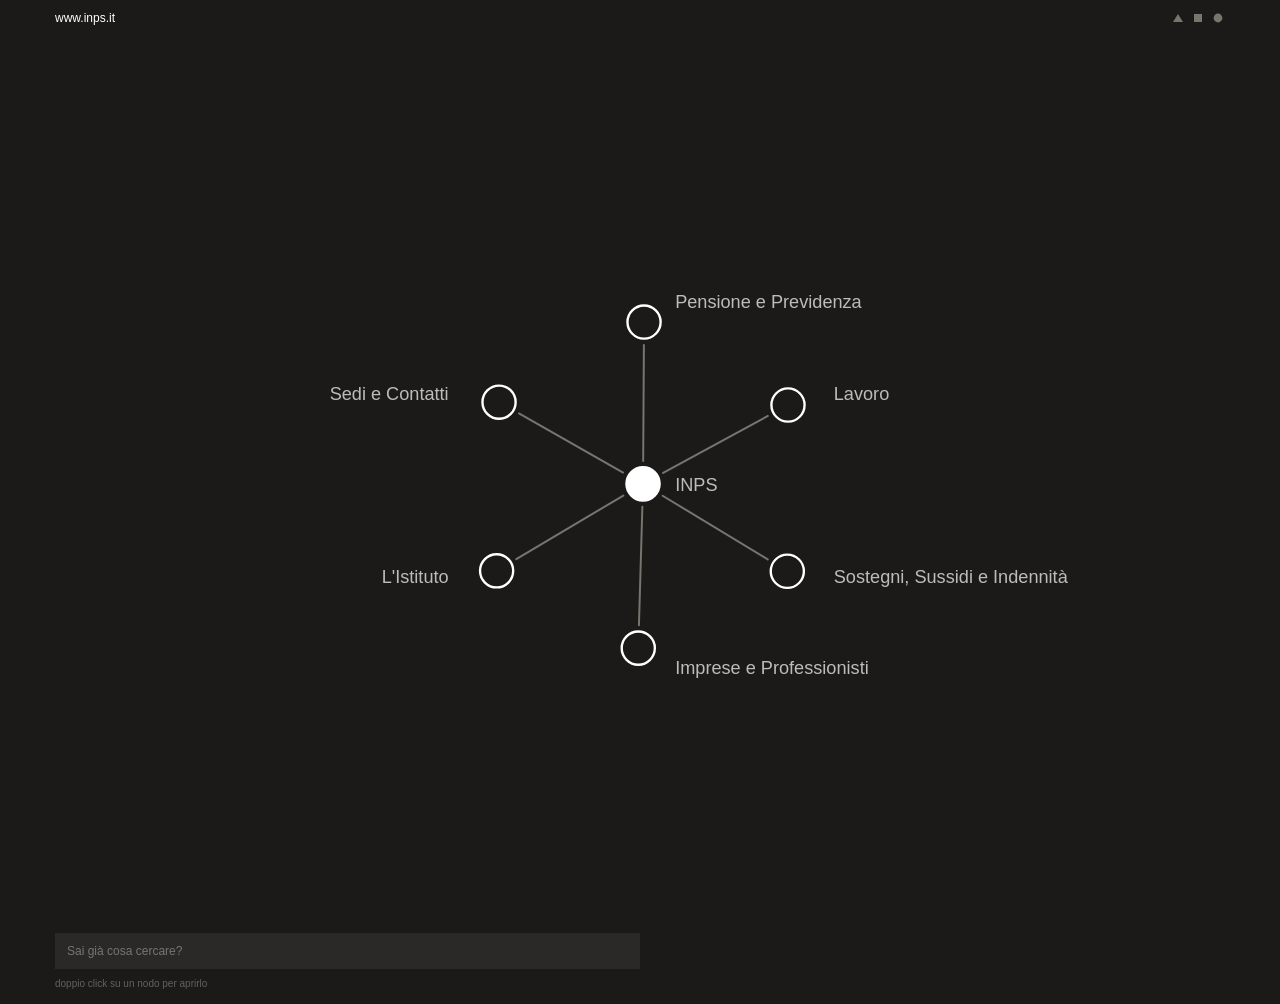
==== commit a1dd40c6: "Riorganizza la repository e riscrive la documentazione - Rinomina V1–V4 in "Versione 1"–"Versione 4"" ====
--- a/index.html
+++ b/index.html
@@ -1,4 +1,4 @@
-<!doctype html><html lang="it"><meta charset="utf-8"><meta name="viewport" content="width=device-width,initial-scale=1"><title>Web Node V2 — INPS</title><style>/* Stile del pannello — identico al tuo Web_Node.html */
+<!doctype html><html lang="it"><meta charset="utf-8"><meta name="viewport" content="width=device-width,initial-scale=1"><title>Web Node V2 — INPS</title><style>/* Stile del pannello */
 .vwrap{padding:0;}
 .vpanel{background:#1b1a19;overflow:hidden;font-family:"Helvetica Neue",Helvetica,Arial,sans-serif;line-height:1.2;transition:opacity .3s ease;}
 .vbar{display:flex;align-items:center;gap:10px;padding:11px 15px;}
@@ -48,12 +48,11 @@
   </div>
 </div>
 <script>
-/* Web Node — motore di visualizzazione (ricavato dal tuo Web_Node.html).
-   Logica di layout/animazione: la tua, invariata. Modifiche minime:
-   - l'albero arriva da cfg.tree (costruito dal sitemap del sito), non piu' cablato;
-   - niente document.write per la vista affiancata (vietato dalla CSP MV3):
+/* Web Node — motore di visualizzazione.
+   - l'albero arriva da cfg.tree;
+   - la vista affiancata non usa document.write (vietato dalla CSP MV3):
      il pulsante quadrato chiama cfg.onOpenSplit();
-   - boot NON viene auto-invocato: e' esposto come window.WebNode.boot. */
+   - boot non viene auto-invocato: e' esposto come window.WebNode.boot. */
 (function(){
   "use strict";
 function boot(cfg){
@@ -66,10 +65,10 @@
     function easeOutBack(t){var c1=1.2,c3=c1+1;return 1+c3*Math.pow(t-1,3)+c1*Math.pow(t-1,2);}
     var _lmode="search", _full=false, _focusNode=null;
     function depthRadius(d){
-      // I raggi erano numeri fissi pensati per il riquadro largo 760x560. Nella
-      // vista affiancata il riquadro è più stretto, quindi li scalo in base a
-      // quanto è piccola la dimensione che stringe di più (di solito la larghezza),
-      // usando come riferimento il caso originale (280 = metà dei 560 di altezza).
+      // I raggi sono definiti per il riquadro largo 760x560. Nella vista affiancata
+      // il riquadro è più stretto, quindi vengono scalati sulla dimensione più
+      // vincolante (di solito la larghezza), usando come riferimento il caso
+      // originale (280 = metà dei 560 di altezza).
       var k = Math.min(CX,CY)/280;
       if(d<=1)return 116*k;
       if(_lmode==="hover"){if(d===2)return 200*k;return (300+(d-3)*100)*k;}
@@ -203,12 +202,11 @@
       if(!n||n===home)return;
       n.halo.setAttribute("fill","url(#vglow)");
       focusLayer.appendChild(n.halo);focusLayer.appendChild(n.lbl);focusLayer.appendChild(n.ul);
-      // n.el (il pallino) di proposito NON viene più spostato qui. Portarlo avanti
-      // e indietro fra i gruppi mentre il mouse ci stava sopra gli faceva perdere
-      // per un frame lo stato :hover del CSS (o interrompeva la transizione dello
-      // scale), ed era quello lo sfarfallio sul nodo appena lasciato segnalato in
-      // fase di test. L'alone e l'etichetta sopra a tutto bastano per leggerla bene,
-      // il pallino può restare nel suo layer normale.
+      // n.el (il pallino) di proposito NON viene spostato qui. Portarlo avanti e
+      // indietro fra i gruppi mentre il mouse è sopra gli fa perdere per un frame
+      // lo stato :hover del CSS (o interrompe la transizione dello scale), con uno
+      // sfarfallio sul nodo appena lasciato. L'alone e l'etichetta in primo piano
+      // bastano per la leggibilità: il pallino resta nel suo layer normale.
       n._focus=true;
     }
     function clearFocus(n){
@@ -287,10 +285,9 @@
       nodes.forEach(function(n){n.bright=false;n.dim=false;n.redOutline=false;n.fill=(n===home?"filled":"outline");n._rOff=0;n.hidden=false;});
       home.tx=CX;home.ty=CY;home._ang=0;
       var inc=function(){return true;};
-      // il gap fra le sezioni era 6°: portato a 9° (uguale a quello della ricerca)
-      // per dare un po' più di respiro fra un ramo e l'altro prima ancora che
-      // entri in gioco resolveTruncate — meno affollamento a monte, meno lavoro
-      // da fare a valle per separare le etichette.
+      // Gap di 9° fra le sezioni (uguale a quello della ricerca): dà più respiro
+      // fra un ramo e l'altro prima ancora che entri in gioco resolveTruncate —
+      // meno affollamento a monte, meno lavoro a valle per separare le etichette.
       var ns=sections.length, gap=9*DEG, usable=2*Math.PI-gap*ns;
       var tot=0,lc=[];sections.forEach(function(s,i){lc[i]=leafCount(s,inc);tot+=lc[i];});if(!tot)tot=ns;
       var a=-Math.PI/2;
@@ -354,7 +351,7 @@
     // aperta, con cfg diverso: stessa logica, misure diverse.
     function openSplitView(){
       // Nell'estensione la vista affiancata vive in una pagina dedicata
-      // (split.html), non piu' costruita con document.write: quel pattern e'
+      // (split.html) e non viene costruita con document.write: quel pattern e'
       // vietato dalla CSP delle estensioni MV3. La pagina esterna carica lo
       // stesso engine.js e ricostruisce l'albero dal sitemap del sito.
       if (typeof cfg.onOpenSplit === "function") { cfg.onOpenSplit(); return; }
@@ -364,10 +361,10 @@
     if(vfullBtn){vfullBtn.addEventListener("click",function(){openSplitView();});}
 
     // Il quadrato nella finestra affiancata: fa "staccare" la mappa in un riquadro
-    // mobile appoggiato SOPRA il sito (come nel mockup) e, ripremuto, la riaggancia
-    // di fianco. Esiste solo nella finestra affiancata (nella vista principale al
-    // suo posto c'è vfull, che invece apre la finestra affiancata), quindi qui
-    // controlliamo prima che il pulsante e lo split ci siano davvero.
+    // mobile appoggiato SOPRA il sito e, ripremuto, la riaggancia di fianco.
+    // Esiste solo nella finestra affiancata (nella vista principale al suo posto
+    // c'è vfull, che invece apre la finestra affiancata), quindi qui si controlla
+    // prima che il pulsante e lo split ci siano davvero.
     var vfloatBtn=document.getElementById("vfloat");
     if(vfloatBtn){vfloatBtn.addEventListener("click",function(){
       var wrap=document.querySelector(".splitwrap");if(!wrap)return;
@@ -429,15 +426,13 @@
         var b=cam.box,pad=18,bw=Math.max(1,(b.maxX-b.minX)+2*pad),bh=Math.max(1,(b.maxY-b.minY)+2*pad);
         var s=Math.min(VW/bw,VH/bh,1);cam.ts=s;cam.tpx=CX-s*(b.minX+b.maxX)/2;cam.tpy=CY-s*(b.minY+b.maxY)/2;
       } else if(cam.mode==="hover"&&cam.box){
-        // Prima la messa a fuoco durante la navigazione veniva incastrata dentro
-        // un riquadro [0..VW]x[0..VH] ancorato all'ORIGINE del viewBox, non al suo
-        // centro reale (CX,CY): restava così uno sbilanciamento fisso di ~20px per
-        // lato. Sulla vista principale, larga e panoramica, non si notava; nella
-        // finestra affiancata, stretta e verticale, il ramo a fuoco finiva spostato
-        // o tagliato di lato — ed è esattamente la "centratura durante la
-        // navigazione" che non tornava. Ora il riquadro a fuoco viene centrato su
-        // (CX,CY) con la stessa formula della modalità schema completo/"search",
-        // che infatti era già corretta.
+        // La messa a fuoco durante la navigazione è centrata sul centro reale del
+        // viewBox (CX,CY), non su un riquadro [0..VW]x[0..VH] ancorato alla sua
+        // ORIGINE: quest'ultimo lascerebbe uno sbilanciamento fisso di ~20px per
+        // lato, impercettibile nella vista principale, larga e panoramica, ma
+        // sufficiente a spostare o tagliare di lato il ramo a fuoco nella finestra
+        // affiancata, stretta e verticale. La formula è la stessa della modalità
+        // schema completo/"search".
         var b=cam.box,pad=16,bw=Math.max(1,b.maxX-b.minX),bh=Math.max(1,b.maxY-b.minY);
         var sFit=Math.min((VW-2*pad)/bw,(VH-2*pad)/bh,1);var s=sFit;cam.ts=s;
         cam.tpx=CX-s*(b.minX+b.maxX)/2;
